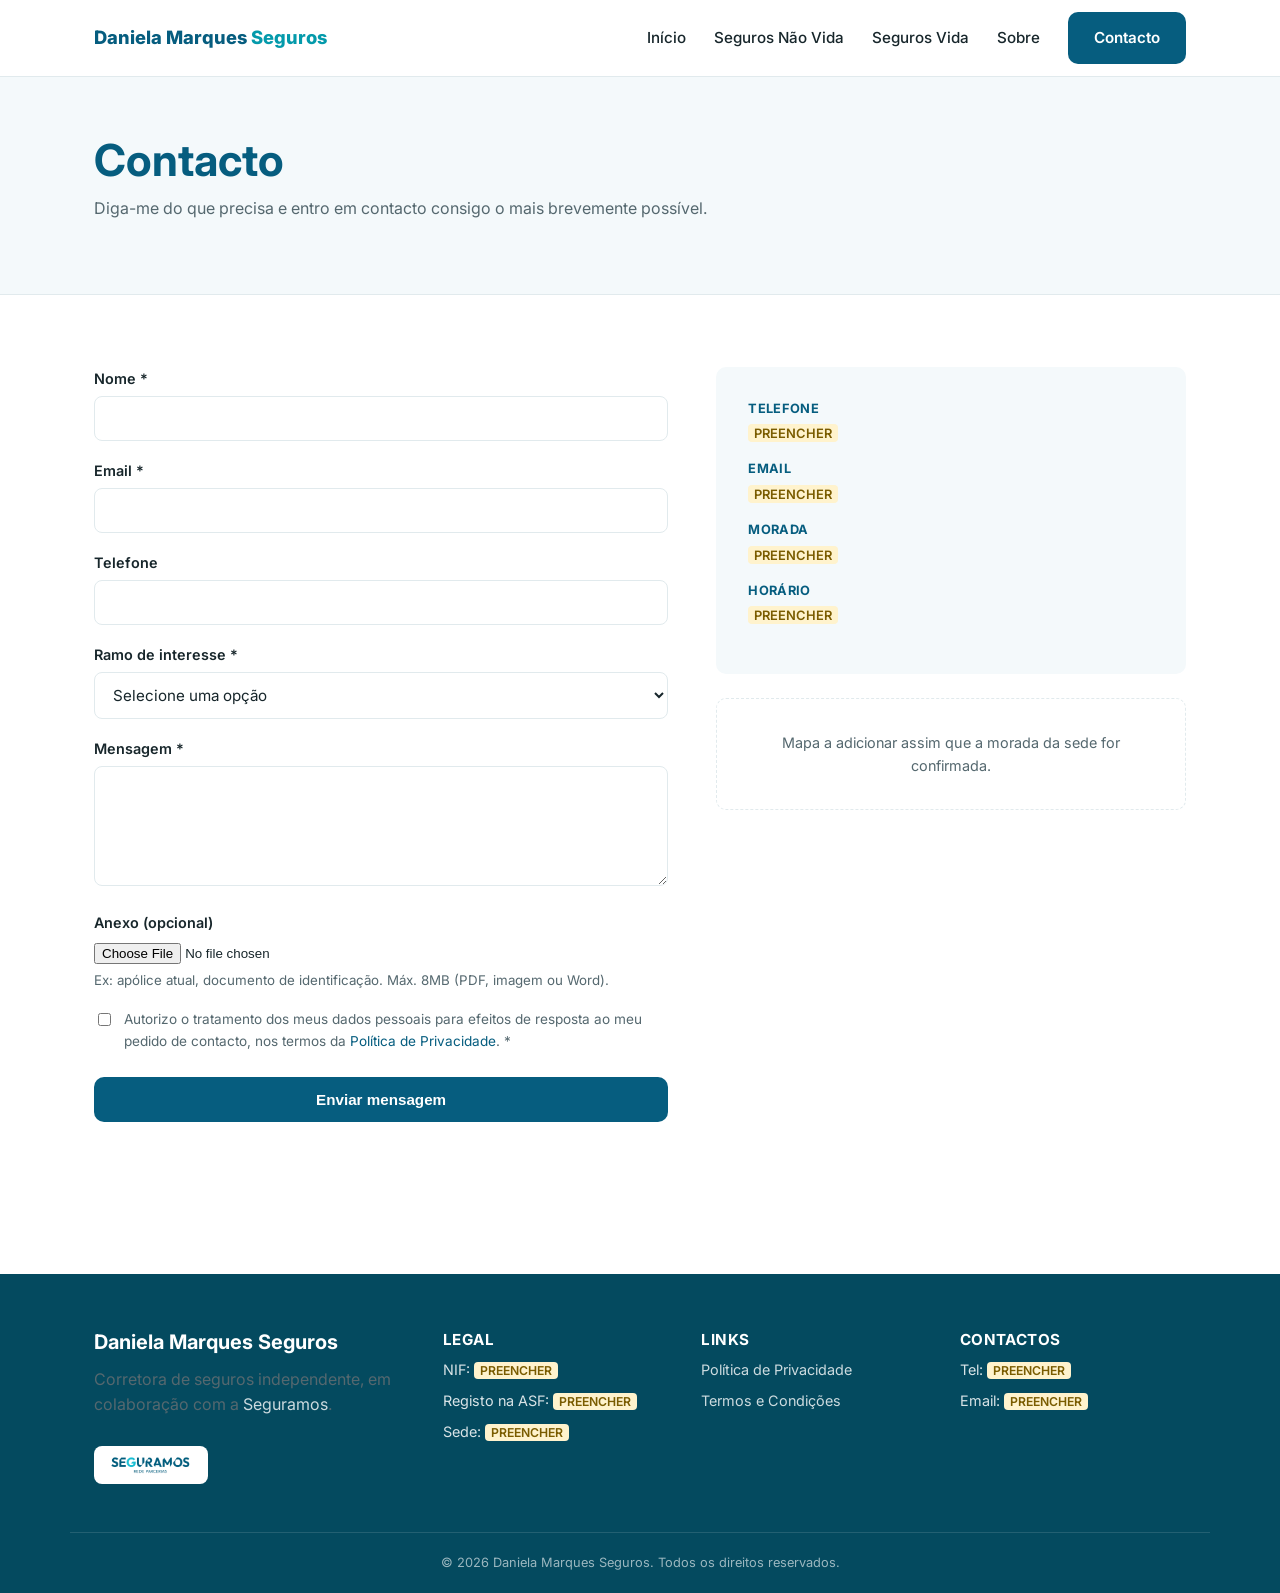
==== contacto.html @ 54163383 "Adicionar upload de anexo ao formulário de contacto Permite anexar um ficheiro (até 8MB) ao pedido d" ====
<!DOCTYPE html>
<html lang="pt-PT">
<head>
  <meta charset="UTF-8">
  <meta name="viewport" content="width=device-width, initial-scale=1.0">
  <title>Contacto — Daniela Marques Seguros</title>
  <meta name="description" content="Contacte a Daniela Marques Seguros para uma análise gratuita aos seus seguros de Vida ou Não Vida.">
  <link rel="icon" href="assets/img/logo-placeholder.svg" type="image/svg+xml">
  <link rel="preconnect" href="https://fonts.googleapis.com">
  <link href="https://fonts.googleapis.com/css2?family=Inter:wght@400;500;600;700;800&display=swap" rel="stylesheet">
  <link rel="stylesheet" href="assets/css/style.css">
</head>
<body>

  <header class="site-header">
    <div class="container header-inner">
      <a href="index.html" class="logo">Daniela Marques <span>Seguros</span></a>
      <nav class="main-nav" id="main-nav">
        <ul>
          <li><a href="index.html">Início</a></li>
          <li><a href="seguros-nao-vida.html">Seguros Não Vida</a></li>
          <li><a href="seguros-vida.html">Seguros Vida</a></li>
          <li><a href="sobre.html">Sobre</a></li>
          <li><a href="contacto.html" class="btn btn-primary">Contacto</a></li>
        </ul>
      </nav>
      <button class="nav-toggle" id="nav-toggle" aria-label="Abrir menu" aria-expanded="false">
        <span></span><span></span><span></span>
      </button>
    </div>
  </header>

  <section class="page-hero">
    <div class="container">
      <h1>Contacto</h1>
      <p>Diga-me do que precisa e entro em contacto consigo o mais brevemente possível.</p>
    </div>
  </section>

  <section class="section">
    <div class="container contact-grid">

      <div>
        <form id="contact-form" novalidate>
          <div class="form-group">
            <label for="nome">Nome *</label>
            <input type="text" id="nome" name="nome" required>
          </div>
          <div class="form-group">
            <label for="email">Email *</label>
            <input type="email" id="email" name="email" required>
          </div>
          <div class="form-group">
            <label for="telefone">Telefone</label>
            <input type="tel" id="telefone" name="telefone">
          </div>
          <div class="form-group">
            <label for="ramo">Ramo de interesse *</label>
            <select id="ramo" name="ramo" required>
              <option value="">Selecione uma opção</option>
              <option value="vida">Vida</option>
              <option value="nao-vida">Não Vida</option>
              <option value="nao-sei">Não sei</option>
            </select>
          </div>
          <div class="form-group">
            <label for="mensagem">Mensagem *</label>
            <textarea id="mensagem" name="mensagem" required></textarea>
          </div>
          <div class="form-group">
            <label for="anexo">Anexo (opcional)</label>
            <input type="file" id="anexo" name="anexo" accept=".pdf,.jpg,.jpeg,.png,.doc,.docx">
            <small style="display:block; color: var(--color-text-muted); margin-top: 4px;">
              Ex: apólice atual, documento de identificação. Máx. 8MB (PDF, imagem ou Word).
            </small>
          </div>
          <div class="form-group checkbox-row">
            <input type="checkbox" id="rgpd" name="rgpd" required>
            <label for="rgpd">
              Autorizo o tratamento dos meus dados pessoais para efeitos de resposta ao meu pedido de contacto,
              nos termos da <a href="privacidade.html" target="_blank">Política de Privacidade</a>. *
            </label>
          </div>
          <button type="submit" class="btn btn-primary btn-block">Enviar mensagem</button>
          <div id="form-status" class="form-status" role="status"></div>
        </form>
      </div>

      <div>
        <div class="info-card">
          <ul>
            <li><strong>Telefone</strong><span class="fill-me">PREENCHER</span></li>
            <li><strong>Email</strong><span class="fill-me">PREENCHER</span></li>
            <li><strong>Morada</strong><span class="fill-me">PREENCHER</span></li>
            <li><strong>Horário</strong><span class="fill-me">PREENCHER</span></li>
          </ul>
        </div>
        <div class="map-placeholder">
          Mapa a adicionar assim que a morada da sede for confirmada.
        </div>
      </div>

    </div>
  </section>

  <footer class="site-footer">
    <div class="container footer-inner">
      <div class="footer-col">
        <h3>Daniela Marques Seguros</h3>
        <p>Corretora de seguros independente, em colaboração com a <a href="https://www.seguramos.pt" target="_blank" rel="noopener">Seguramos</a>.</p>
        <a href="https://www.seguramos.pt" target="_blank" rel="noopener" class="footer-partner-logo-wrap">
          <img src="assets/img/seguramos-logo.png" alt="Seguramos — Rede Parcerias" class="footer-partner-logo">
        </a>
      </div>
      <div class="footer-col">
        <h4>Legal</h4>
        <ul>
          <li>NIF: <span class="fill-me">PREENCHER</span></li>
          <li>Registo na ASF: <span class="fill-me">PREENCHER</span></li>
          <li>Sede: <span class="fill-me">PREENCHER</span></li>
        </ul>
      </div>
      <div class="footer-col">
        <h4>Links</h4>
        <ul>
          <li><a href="privacidade.html">Política de Privacidade</a></li>
          <li><a href="termos.html">Termos e Condições</a></li>
        </ul>
      </div>
      <div class="footer-col">
        <h4>Contactos</h4>
        <ul>
          <li>Tel: <span class="fill-me">PREENCHER</span></li>
          <li>Email: <span class="fill-me">PREENCHER</span></li>
        </ul>
      </div>
    </div>
    <div class="footer-bottom container">
      <p>&copy; <span id="year"></span> Daniela Marques Seguros. Todos os direitos reservados.</p>
    </div>
  </footer>

  <script src="assets/js/main.js"></script>
  <script src="assets/js/form.js"></script>
</body>
</html>
---- assets/css/style.css ----
/* Daniela Marques Seguros — folha de estilos principal */

:root {
  --color-primary: #065d7f;
  --color-primary-dark: #044a5f;
  --color-accent: #06bed3;
  --color-accent-dark: #049aab;
  --color-white: #ffffff;
  --color-bg: #ffffff;
  --color-bg-alt: #f4f9fb;
  --color-text: #17262b;
  --color-text-muted: #55686f;
  --color-border: #e1eaed;
  --font-family: 'Inter', -apple-system, BlinkMacSystemFont, 'Segoe UI', Roboto, Helvetica, Arial, sans-serif;
  --radius: 10px;
  --shadow-sm: 0 1px 3px rgba(6, 40, 55, 0.08);
  --shadow-md: 0 8px 24px rgba(6, 40, 55, 0.10);
  --container-width: 1140px;
}

* { box-sizing: border-box; }

html { scroll-behavior: smooth; }

body {
  margin: 0;
  font-family: var(--font-family);
  color: var(--color-text);
  background: var(--color-bg);
  line-height: 1.6;
  -webkit-font-smoothing: antialiased;
}

img { max-width: 100%; display: block; }

a { color: var(--color-primary); text-decoration: none; }
a:hover { color: var(--color-accent-dark); }

h1, h2, h3, h4 { line-height: 1.25; margin: 0 0 0.6em; font-weight: 700; }
h1 { font-size: clamp(2rem, 4vw, 2.75rem); }
h2 { font-size: clamp(1.5rem, 3vw, 2rem); }
h3 { font-size: 1.25rem; }
p { margin: 0 0 1em; color: var(--color-text-muted); }

.container {
  max-width: var(--container-width);
  margin: 0 auto;
  padding: 0 24px;
}

.section { padding: 72px 0; }
.section-alt { background: var(--color-bg-alt); }
.section-header { max-width: 640px; margin-bottom: 40px; }
.section-header p { margin-bottom: 0; }

/* Header / Nav */
.site-header {
  position: sticky;
  top: 0;
  z-index: 100;
  background: var(--color-white);
  border-bottom: 1px solid var(--color-border);
}

.header-inner {
  display: flex;
  align-items: center;
  justify-content: space-between;
  min-height: 76px;
}

.logo {
  font-weight: 800;
  font-size: 1.15rem;
  color: var(--color-primary);
  white-space: nowrap;
}
.logo span { color: var(--color-accent-dark); }

.main-nav ul {
  list-style: none;
  display: flex;
  align-items: center;
  gap: 28px;
  margin: 0;
  padding: 0;
}

.main-nav a:not(.btn) {
  color: var(--color-text);
  font-weight: 500;
  font-size: 0.95rem;
}
.main-nav a:not(.btn):hover { color: var(--color-primary); }

.nav-toggle {
  display: none;
  flex-direction: column;
  justify-content: center;
  gap: 5px;
  width: 40px;
  height: 40px;
  background: none;
  border: none;
  cursor: pointer;
}
.nav-toggle span {
  display: block;
  height: 2px;
  width: 100%;
  background: var(--color-primary);
  border-radius: 2px;
}

/* Buttons */
.btn {
  display: inline-block;
  padding: 12px 24px;
  border-radius: var(--radius);
  font-weight: 600;
  font-size: 0.95rem;
  border: 2px solid transparent;
  cursor: pointer;
  transition: transform 0.15s ease, box-shadow 0.15s ease, background 0.15s ease;
}
.btn-primary {
  background: var(--color-primary);
  color: var(--color-white);
}
.btn-primary:hover { background: var(--color-primary-dark); color: var(--color-white); }
.btn-accent {
  background: var(--color-accent);
  color: var(--color-primary-dark);
}
.btn-accent:hover { background: var(--color-accent-dark); color: var(--color-white); }
.btn-outline {
  background: transparent;
  border-color: var(--color-white);
  color: var(--color-white);
}
.btn-outline:hover { background: var(--color-white); color: var(--color-primary); }
.btn-block { width: 100%; text-align: center; }
.btn-row { display: flex; flex-wrap: wrap; gap: 16px; margin-top: 28px; }

/* Hero */
.hero {
  background: linear-gradient(135deg, var(--color-primary) 0%, var(--color-primary-dark) 100%);
  color: var(--color-white);
  padding: 96px 0;
}
.hero h1 { color: var(--color-white); }
.hero p.lead {
  color: rgba(255,255,255,0.88);
  font-size: 1.15rem;
  max-width: 620px;
}
.hero-eyebrow {
  display: inline-block;
  background: rgba(255,255,255,0.14);
  color: var(--color-white);
  padding: 6px 14px;
  border-radius: 999px;
  font-size: 0.8rem;
  font-weight: 600;
  letter-spacing: 0.02em;
  margin-bottom: 20px;
}

.page-hero {
  background: var(--color-bg-alt);
  padding: 56px 0;
  border-bottom: 1px solid var(--color-border);
}
.page-hero h1 { color: var(--color-primary); margin-bottom: 8px; }

/* Cards / Grid */
.grid {
  display: grid;
  gap: 24px;
}
.grid-2 { grid-template-columns: repeat(2, 1fr); }
.grid-3 { grid-template-columns: repeat(3, 1fr); }

.card {
  background: var(--color-white);
  border: 1px solid var(--color-border);
  border-radius: var(--radius);
  padding: 32px;
  box-shadow: var(--shadow-sm);
  transition: box-shadow 0.15s ease, transform 0.15s ease;
}
.card:hover { box-shadow: var(--shadow-md); transform: translateY(-2px); }

.card-icon {
  width: 48px;
  height: 48px;
  border-radius: 12px;
  background: var(--color-bg-alt);
  display: flex;
  align-items: center;
  justify-content: center;
  margin-bottom: 16px;
  color: var(--color-primary);
  font-size: 1.4rem;
}

.branch-card {
  border-radius: var(--radius);
  padding: 40px;
  color: var(--color-white);
}
.branch-card.nao-vida { background: var(--color-primary); }
.branch-card.vida { background: var(--color-accent-dark); }
.branch-card h3, .branch-card p { color: var(--color-white); }
.branch-card a.btn { margin-top: 8px; }

/* Sub-secções (ramos) */
.subsection {
  border-top: 1px solid var(--color-border);
  padding: 48px 0;
  scroll-margin-top: 96px;
}
.subsection:first-of-type { border-top: none; }
.subsection-inner {
  display: grid;
  grid-template-columns: 1fr 1fr;
  gap: 40px;
  align-items: start;
}
.subsection h2 { color: var(--color-primary); }
.anchor-nav {
  display: flex;
  flex-wrap: wrap;
  gap: 10px;
  margin: 24px 0 0;
}
.anchor-nav a {
  background: var(--color-bg-alt);
  border: 1px solid var(--color-border);
  padding: 8px 16px;
  border-radius: 999px;
  font-size: 0.9rem;
  font-weight: 500;
  color: var(--color-text);
}
.anchor-nav a:hover { background: var(--color-primary); color: var(--color-white); border-color: var(--color-primary); }

/* Sobre */
.about-grid {
  display: grid;
  grid-template-columns: 280px 1fr;
  gap: 48px;
  align-items: start;
}
.about-photo {
  width: 100%;
  aspect-ratio: 1;
  border-radius: var(--radius);
  background: var(--color-bg-alt);
  display: flex;
  align-items: center;
  justify-content: center;
  color: var(--color-text-muted);
  font-size: 0.9rem;
  text-align: center;
  padding: 16px;
  border: 1px dashed var(--color-border);
}
.stat-row { display: flex; gap: 32px; margin: 24px 0; flex-wrap: wrap; }
.stat-row .stat strong { display: block; font-size: 1.8rem; color: var(--color-primary); }
.stat-row .stat span { font-size: 0.85rem; color: var(--color-text-muted); }

/* Contacto */
.contact-grid {
  display: grid;
  grid-template-columns: 1.1fr 0.9fr;
  gap: 48px;
  align-items: start;
}
.form-group { margin-bottom: 18px; }
label { display: block; font-weight: 600; font-size: 0.9rem; margin-bottom: 6px; }
input[type="text"], input[type="email"], input[type="tel"], select, textarea {
  width: 100%;
  padding: 12px 14px;
  border: 1px solid var(--color-border);
  border-radius: 8px;
  font-family: inherit;
  font-size: 0.95rem;
  color: var(--color-text);
  background: var(--color-white);
}
input:focus, select:focus, textarea:focus {
  outline: none;
  border-color: var(--color-primary);
  box-shadow: 0 0 0 3px rgba(6, 93, 127, 0.15);
}
textarea { resize: vertical; min-height: 120px; }
.checkbox-row {
  display: flex;
  align-items: flex-start;
  gap: 10px;
}
.checkbox-row input { width: auto; margin-top: 4px; }
.checkbox-row label { font-weight: 400; font-size: 0.85rem; color: var(--color-text-muted); }

.form-status {
  margin-top: 16px;
  padding: 12px 16px;
  border-radius: 8px;
  font-size: 0.9rem;
  display: none;
}
.form-status.success { display: block; background: #e5f7ee; color: #1e7a4d; }
.form-status.error { display: block; background: #fdecec; color: #b3261e; }

.info-card { background: var(--color-bg-alt); border-radius: var(--radius); padding: 32px; }
.info-card ul { list-style: none; padding: 0; margin: 0; }
.info-card li { margin-bottom: 14px; font-size: 0.95rem; }
.info-card li strong { display: block; color: var(--color-primary); font-size: 0.8rem; text-transform: uppercase; letter-spacing: 0.03em; margin-bottom: 2px; }
.map-placeholder {
  margin-top: 24px;
  border: 1px dashed var(--color-border);
  border-radius: var(--radius);
  padding: 32px;
  text-align: center;
  color: var(--color-text-muted);
  font-size: 0.9rem;
  background: var(--color-white);
}

/* Placeholder marker */
.fill-me {
  background: #fff3cd;
  color: #7a5c00;
  padding: 1px 6px;
  border-radius: 4px;
  font-size: 0.85em;
  font-weight: 600;
}

/* Footer */
.site-footer {
  background: var(--color-primary-dark);
  color: rgba(255,255,255,0.85);
  padding: 56px 0 0;
  margin-top: 80px;
}
.footer-inner {
  display: grid;
  grid-template-columns: 1.4fr 1fr 1fr 1fr;
  gap: 32px;
  padding-bottom: 40px;
}
.footer-inner h3, .footer-inner h4 { color: var(--color-white); }
.footer-inner h4 { font-size: 0.95rem; text-transform: uppercase; letter-spacing: 0.03em; }
.footer-inner a { color: rgba(255,255,255,0.8); }
.footer-inner a:hover { color: var(--color-white); }
.footer-inner ul { list-style: none; padding: 0; margin: 0; font-size: 0.9rem; }
.footer-inner li { margin-bottom: 8px; }
.footer-bottom {
  border-top: 1px solid rgba(255,255,255,0.12);
  padding: 20px 24px;
  font-size: 0.8rem;
  text-align: center;
}
.footer-bottom p { color: rgba(255,255,255,0.6); margin: 0; }

.footer-partner-logo-wrap {
  display: inline-block;
  background: var(--color-white);
  padding: 8px 14px;
  border-radius: 8px;
  margin-top: 12px;
}
.footer-partner-logo { height: 22px; width: auto; display: block; }

.partner-logo {
  height: 56px;
  width: auto;
  margin: 12px 0 20px;
}

/* Fixed call button */
.fixed-cta {
  position: fixed;
  bottom: 24px;
  right: 24px;
  z-index: 200;
  box-shadow: var(--shadow-md);
}

/* Responsive */
@media (max-width: 900px) {
  .grid-2, .grid-3 { grid-template-columns: 1fr; }
  .subsection-inner { grid-template-columns: 1fr; }
  .about-grid { grid-template-columns: 1fr; }
  .contact-grid { grid-template-columns: 1fr; }
  .footer-inner { grid-template-columns: 1fr 1fr; }
}

@media (max-width: 720px) {
  .main-nav {
    position: absolute;
    top: 76px;
    left: 0;
    right: 0;
    background: var(--color-white);
    border-bottom: 1px solid var(--color-border);
    display: none;
  }
  .main-nav.open { display: block; }
  .main-nav ul {
    flex-direction: column;
    align-items: stretch;
    padding: 16px 24px 24px;
    gap: 14px;
  }
  .nav-toggle { display: flex; }
  .footer-inner { grid-template-columns: 1fr; }
}
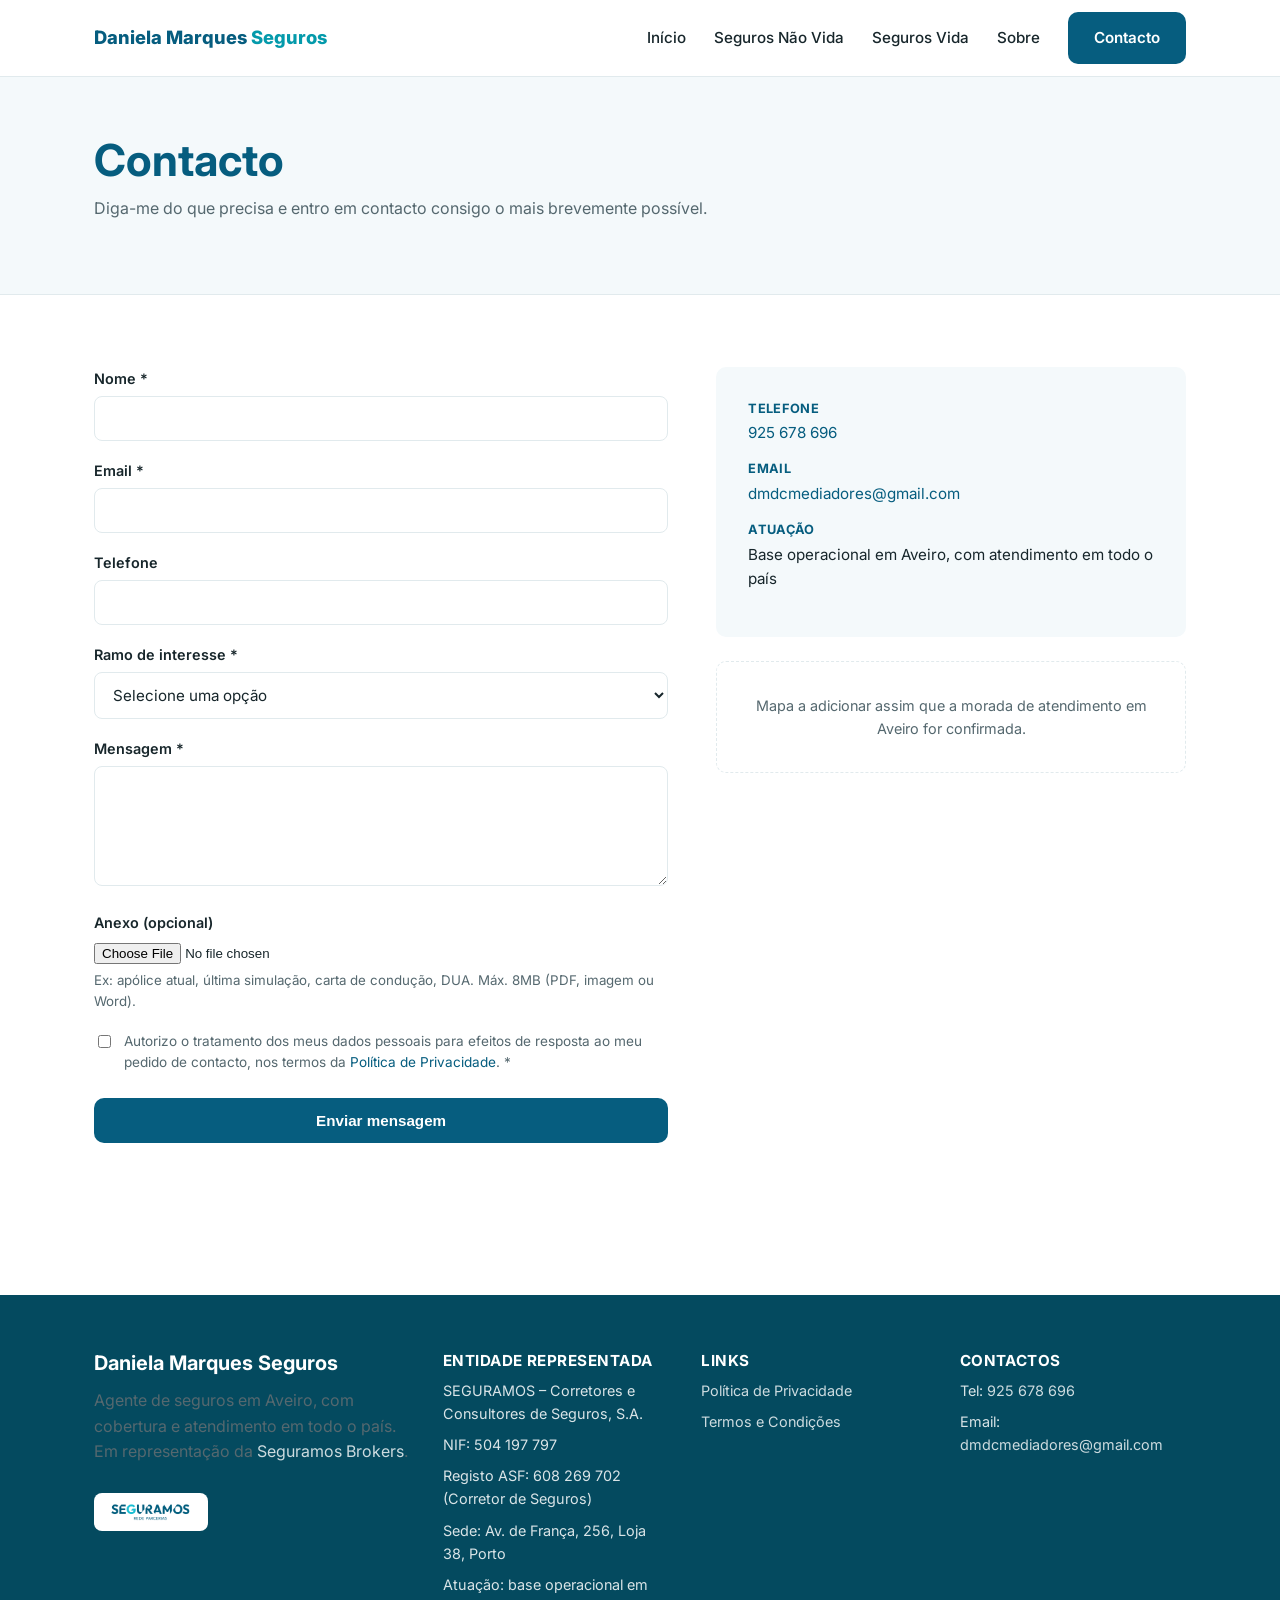
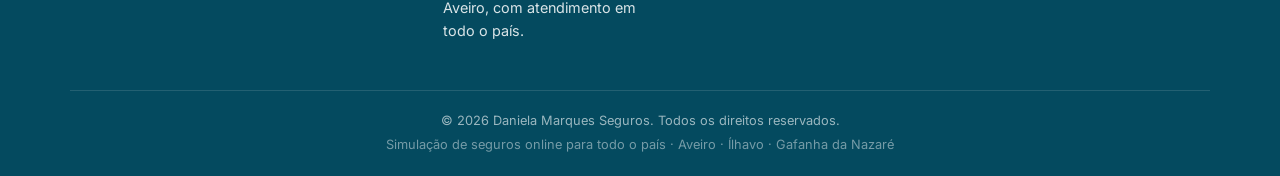
==== commit 6851375e: "Atualizar textos, dados da Seguramos, contactos e SEO - Posicionamento como agente de seguros vincul" ====
--- a/contacto.html
+++ b/contacto.html
@@ -3,8 +3,15 @@
 <head>
   <meta charset="UTF-8">
   <meta name="viewport" content="width=device-width, initial-scale=1.0">
-  <title>Contacto — Daniela Marques Seguros</title>
-  <meta name="description" content="Contacte a Daniela Marques Seguros para uma análise gratuita aos seus seguros de Vida ou Não Vida.">
+  <title>Pedir Simulação — Daniela Marques Seguros</title>
+  <meta name="description" content="Peça uma simulação gratuita e sem compromisso de seguros Vida ou Não Vida. Resposta rápida, com atendimento em todo o país.">
+  <link rel="canonical" href="https://dmdcmediadores.pt/contacto.html">
+  <meta property="og:type" content="website">
+  <meta property="og:locale" content="pt_PT">
+  <meta property="og:site_name" content="Daniela Marques Seguros">
+  <meta property="og:title" content="Pedir Simulação — Daniela Marques Seguros">
+  <meta property="og:description" content="Peça uma simulação gratuita e sem compromisso de seguros Vida ou Não Vida. Resposta rápida, com atendimento em todo o país.">
+  <meta property="og:url" content="https://dmdcmediadores.pt/contacto.html">
   <link rel="icon" href="assets/img/logo-placeholder.svg" type="image/svg+xml">
   <link rel="preconnect" href="https://fonts.googleapis.com">
   <link href="https://fonts.googleapis.com/css2?family=Inter:wght@400;500;600;700;800&display=swap" rel="stylesheet">
@@ -71,7 +78,7 @@
             <label for="anexo">Anexo (opcional)</label>
             <input type="file" id="anexo" name="anexo" accept=".pdf,.jpg,.jpeg,.png,.doc,.docx">
             <small style="display:block; color: var(--color-text-muted); margin-top: 4px;">
-              Ex: apólice atual, documento de identificação. Máx. 8MB (PDF, imagem ou Word).
+              Ex: apólice atual, última simulação, carta de condução, DUA. Máx. 8MB (PDF, imagem ou Word).
             </small>
           </div>
           <div class="form-group checkbox-row">
@@ -89,14 +96,13 @@
       <div>
         <div class="info-card">
           <ul>
-            <li><strong>Telefone</strong><span class="fill-me">PREENCHER</span></li>
-            <li><strong>Email</strong><span class="fill-me">PREENCHER</span></li>
-            <li><strong>Morada</strong><span class="fill-me">PREENCHER</span></li>
-            <li><strong>Horário</strong><span class="fill-me">PREENCHER</span></li>
+            <li><strong>Telefone</strong><a href="tel:+351925678696">925 678 696</a></li>
+            <li><strong>Email</strong><a href="mailto:dmdcmediadores@gmail.com">dmdcmediadores@gmail.com</a></li>
+            <li><strong>Atuação</strong>Base operacional em Aveiro, com atendimento em todo o país</li>
           </ul>
         </div>
         <div class="map-placeholder">
-          Mapa a adicionar assim que a morada da sede for confirmada.
+          Mapa a adicionar assim que a morada de atendimento em Aveiro for confirmada.
         </div>
       </div>
 
@@ -107,17 +113,19 @@
     <div class="container footer-inner">
       <div class="footer-col">
         <h3>Daniela Marques Seguros</h3>
-        <p>Corretora de seguros independente, em colaboração com a <a href="https://www.seguramos.pt" target="_blank" rel="noopener">Seguramos</a>.</p>
+        <p>Agente de seguros em Aveiro, com cobertura e atendimento em todo o país. Em representação da <a href="https://www.seguramos.pt" target="_blank" rel="noopener">Seguramos Brokers</a>.</p>
         <a href="https://www.seguramos.pt" target="_blank" rel="noopener" class="footer-partner-logo-wrap">
           <img src="assets/img/seguramos-logo.png" alt="Seguramos — Rede Parcerias" class="footer-partner-logo">
         </a>
       </div>
       <div class="footer-col">
-        <h4>Legal</h4>
+        <h4>Entidade Representada</h4>
         <ul>
-          <li>NIF: <span class="fill-me">PREENCHER</span></li>
-          <li>Registo na ASF: <span class="fill-me">PREENCHER</span></li>
-          <li>Sede: <span class="fill-me">PREENCHER</span></li>
+          <li>SEGURAMOS – Corretores e Consultores de Seguros, S.A.</li>
+          <li>NIF: 504 197 797</li>
+          <li>Registo ASF: 608 269 702 (Corretor de Seguros)</li>
+          <li>Sede: Av. de França, 256, Loja 38, Porto</li>
+          <li>Atuação: base operacional em Aveiro, com atendimento em todo o país.</li>
         </ul>
       </div>
       <div class="footer-col">
@@ -130,13 +138,14 @@
       <div class="footer-col">
         <h4>Contactos</h4>
         <ul>
-          <li>Tel: <span class="fill-me">PREENCHER</span></li>
-          <li>Email: <span class="fill-me">PREENCHER</span></li>
+          <li>Tel: <a href="tel:+351925678696">925 678 696</a></li>
+          <li>Email: <a href="mailto:dmdcmediadores@gmail.com">dmdcmediadores@gmail.com</a></li>
         </ul>
       </div>
     </div>
     <div class="footer-bottom container">
       <p>&copy; <span id="year"></span> Daniela Marques Seguros. Todos os direitos reservados.</p>
+      <p class="footer-areas">Simulação de seguros online para todo o país · Aveiro · Ílhavo · Gafanha da Nazaré</p>
     </div>
   </footer>
 
--- a/assets/css/style.css
+++ b/assets/css/style.css
@@ -364,6 +364,7 @@
   text-align: center;
 }
 .footer-bottom p { color: rgba(255,255,255,0.6); margin: 0; }
+.footer-bottom .footer-areas { font-size: 0.8rem; color: rgba(255,255,255,0.45); margin-top: 4px; }
 
 .footer-partner-logo-wrap {
   display: inline-block;
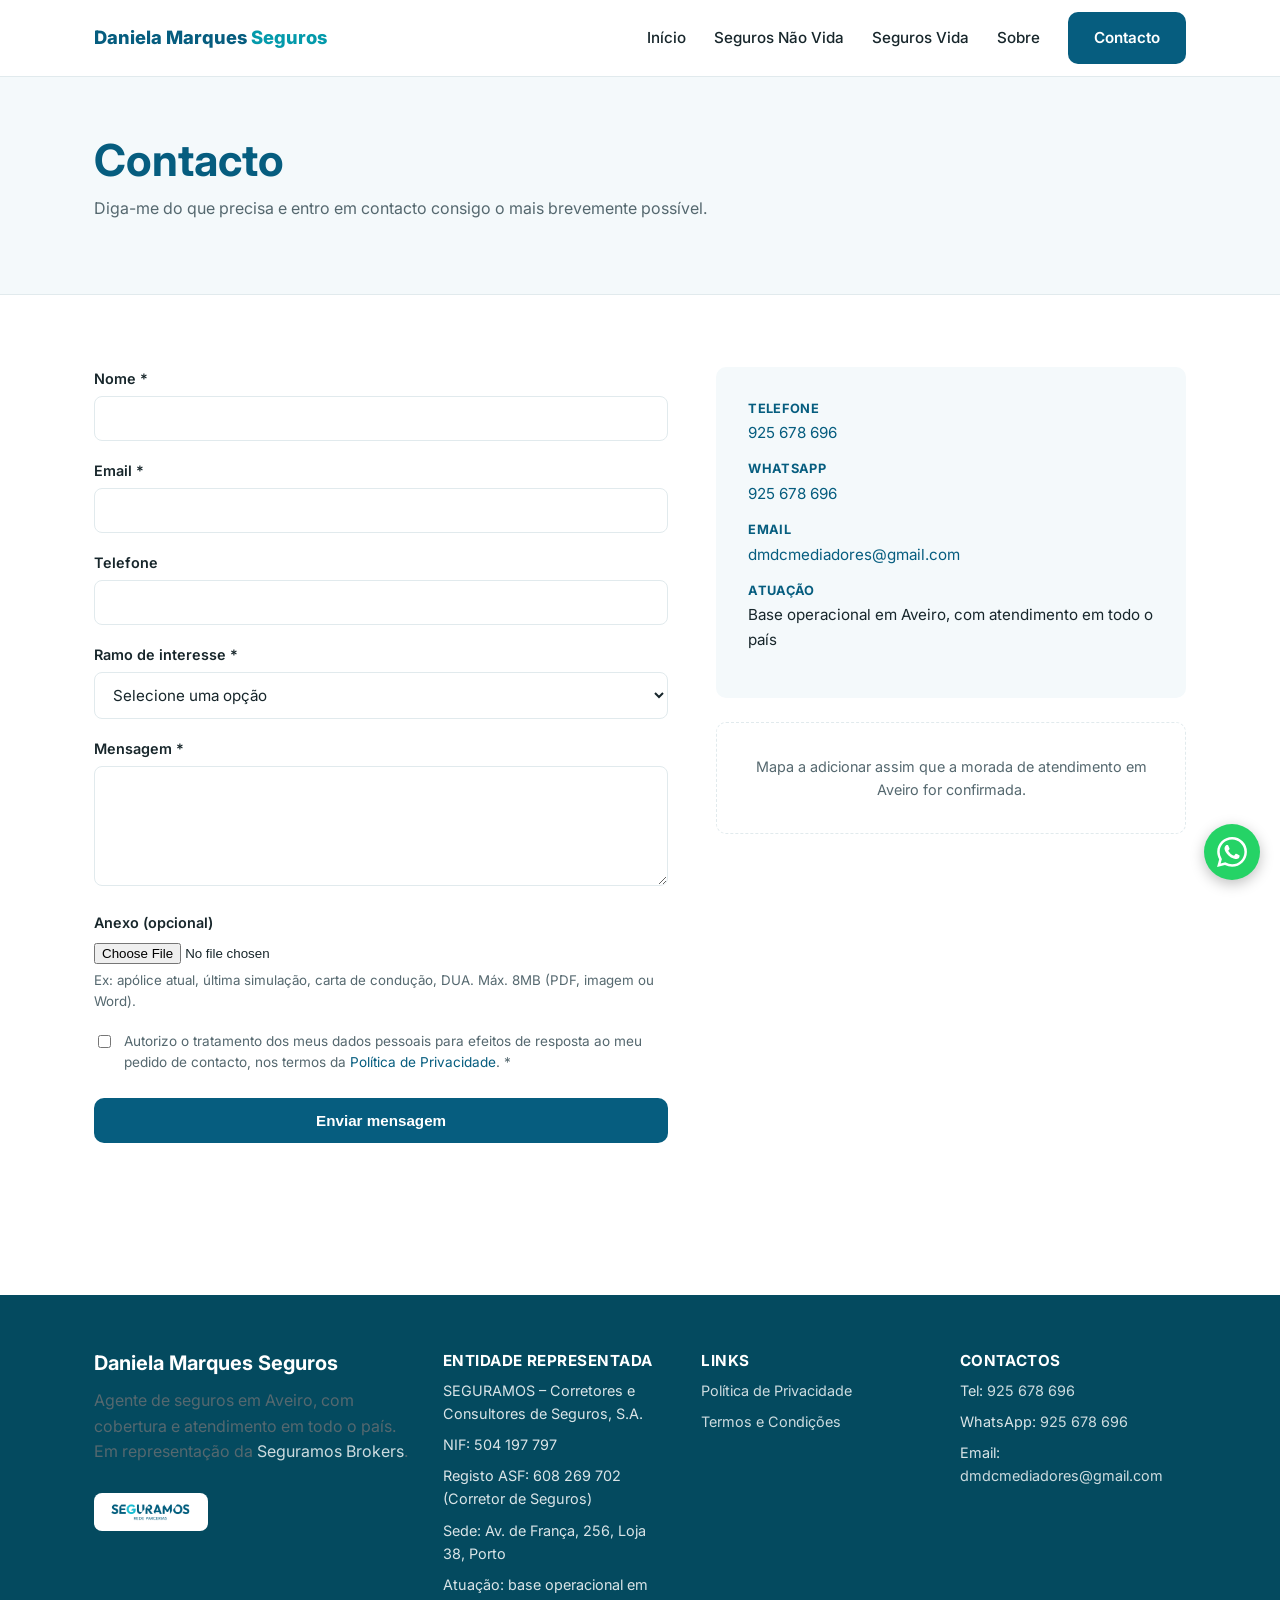
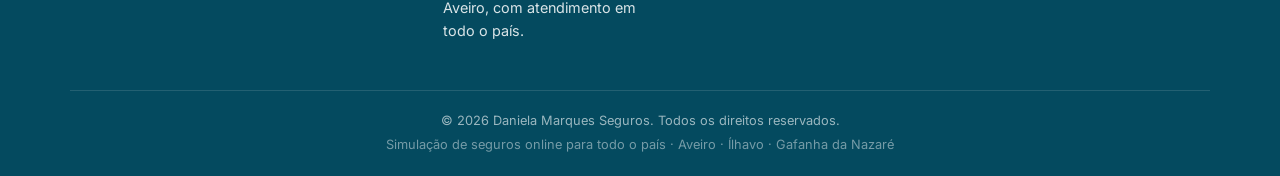
==== commit 559d26ec: "Adicionar botão flutuante e contactos de WhatsApp Co-Authored-By: Claude Opus 5.5 <noreply@anthropic" ====
--- a/contacto.html
+++ b/contacto.html
@@ -97,6 +97,7 @@
         <div class="info-card">
           <ul>
             <li><strong>Telefone</strong><a href="tel:+351925678696">925 678 696</a></li>
+            <li><strong>WhatsApp</strong><a href="https://wa.me/351925678696?text=Ol%C3%A1%20Daniela%2C%20gostaria%20de%20pedir%20uma%20simula%C3%A7%C3%A3o%20de%20seguro." target="_blank" rel="noopener">925 678 696</a></li>
             <li><strong>Email</strong><a href="mailto:dmdcmediadores@gmail.com">dmdcmediadores@gmail.com</a></li>
             <li><strong>Atuação</strong>Base operacional em Aveiro, com atendimento em todo o país</li>
           </ul>
@@ -139,6 +140,7 @@
         <h4>Contactos</h4>
         <ul>
           <li>Tel: <a href="tel:+351925678696">925 678 696</a></li>
+          <li>WhatsApp: <a href="https://wa.me/351925678696" target="_blank" rel="noopener">925 678 696</a></li>
           <li>Email: <a href="mailto:dmdcmediadores@gmail.com">dmdcmediadores@gmail.com</a></li>
         </ul>
       </div>
@@ -149,6 +151,10 @@
     </div>
   </footer>
 
+  <a href="https://wa.me/351925678696?text=Ol%C3%A1%20Daniela%2C%20gostaria%20de%20pedir%20uma%20simula%C3%A7%C3%A3o%20de%20seguro." class="whatsapp-float" target="_blank" rel="noopener" aria-label="Falar no WhatsApp">
+    <svg viewBox="0 0 24 24" aria-hidden="true"><path fill="currentColor" d="M17.472 14.382c-.297-.149-1.758-.867-2.03-.967-.273-.099-.471-.148-.67.15-.197.297-.767.966-.94 1.164-.173.199-.347.223-.644.075-.297-.15-1.255-.463-2.39-1.475-.883-.788-1.48-1.761-1.653-2.059-.173-.297-.018-.458.13-.606.134-.133.298-.347.446-.52.149-.174.198-.298.298-.497.099-.198.05-.371-.025-.52-.075-.149-.669-1.612-.916-2.207-.242-.579-.487-.5-.669-.51-.173-.008-.371-.01-.57-.01-.198 0-.52.074-.792.372-.272.297-1.04 1.016-1.04 2.479 0 1.462 1.065 2.875 1.213 3.074.149.198 2.096 3.2 5.077 4.487.709.306 1.262.489 1.694.625.712.227 1.36.195 1.871.118.571-.085 1.758-.719 2.006-1.413.248-.694.248-1.289.173-1.413-.074-.124-.272-.198-.57-.347m-5.421 7.403h-.004a9.87 9.87 0 01-5.031-1.378l-.361-.214-3.741.982.998-3.648-.235-.374a9.86 9.86 0 01-1.51-5.26c.001-5.45 4.436-9.884 9.888-9.884 2.64 0 5.122 1.03 6.988 2.898a9.825 9.825 0 012.893 6.994c-.003 5.45-4.437 9.884-9.885 9.884m8.413-18.297A11.815 11.815 0 0012.05 0C5.495 0 .16 5.335.157 11.892c0 2.096.547 4.142 1.588 5.945L.057 24l6.305-1.654a11.882 11.882 0 005.683 1.448h.005c6.554 0 11.89-5.335 11.893-11.893a11.821 11.821 0 00-3.48-8.413Z"/></svg>
+  </a>
+
   <script src="assets/js/main.js"></script>
   <script src="assets/js/form.js"></script>
 </body>
--- a/assets/css/style.css
+++ b/assets/css/style.css
@@ -419,3 +419,26 @@
   .nav-toggle { display: flex; }
   .footer-inner { grid-template-columns: 1fr; }
 }
+
+/* Botão flutuante WhatsApp */
+.whatsapp-float {
+  position: fixed;
+  right: 20px;
+  bottom: 20px;
+  z-index: 1000;
+  width: 56px;
+  height: 56px;
+  border-radius: 50%;
+  background: #25d366;
+  color: #fff;
+  display: flex;
+  align-items: center;
+  justify-content: center;
+  box-shadow: 0 4px 14px rgba(0, 0, 0, 0.25);
+  transition: transform 0.15s ease, box-shadow 0.15s ease;
+}
+.whatsapp-float:hover { transform: scale(1.08); box-shadow: 0 6px 18px rgba(0, 0, 0, 0.3); color: #fff; }
+.whatsapp-float svg { width: 30px; height: 30px; }
+@media (max-width: 720px) {
+  .whatsapp-float { right: 16px; bottom: 16px; width: 52px; height: 52px; }
+}
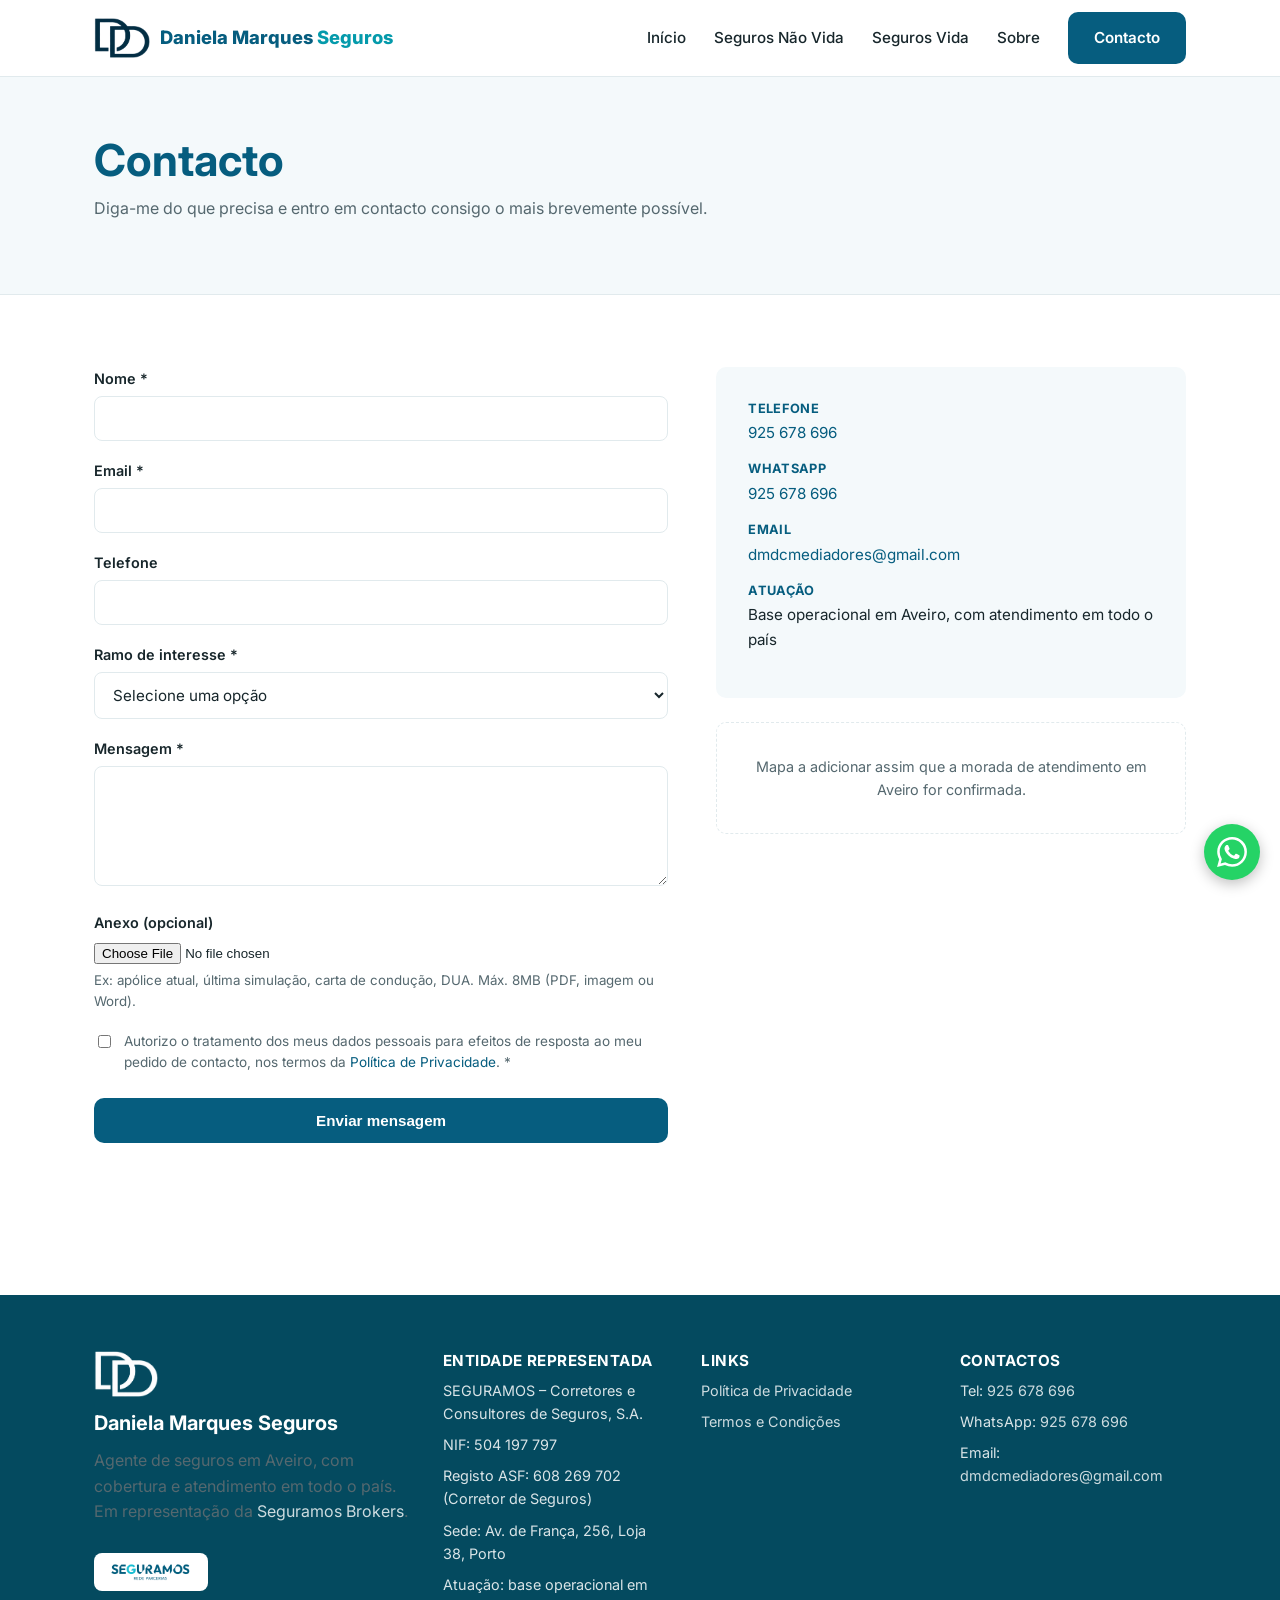
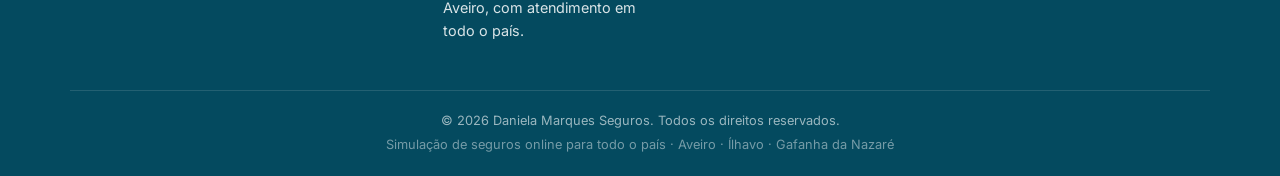
==== commit 2007d987: "Adicionar logótipos DMDC Mediadores, favicon e imagem de partilha - Símbolo DD no cabeçalho e no rod" ====
--- a/contacto.html
+++ b/contacto.html
@@ -11,8 +11,15 @@
   <meta property="og:site_name" content="Daniela Marques Seguros">
   <meta property="og:title" content="Pedir Simulação — Daniela Marques Seguros">
   <meta property="og:description" content="Peça uma simulação gratuita e sem compromisso de seguros Vida ou Não Vida. Resposta rápida, com atendimento em todo o país.">
+  <meta property="og:image" content="https://dmdcmediadores.pt/assets/img/og-image.png">
+  <meta property="og:image:width" content="1200">
+  <meta property="og:image:height" content="630">
   <meta property="og:url" content="https://dmdcmediadores.pt/contacto.html">
-  <link rel="icon" href="assets/img/logo-placeholder.svg" type="image/svg+xml">
+  <link rel="icon" href="favicon.ico" sizes="any">
+  <link rel="icon" href="assets/img/favicon-32.png" type="image/png" sizes="32x32">
+  <link rel="apple-touch-icon" href="assets/img/apple-touch-icon.png">
+  <link rel="manifest" href="site.webmanifest">
+  <meta name="theme-color" content="#083d52">
   <link rel="preconnect" href="https://fonts.googleapis.com">
   <link href="https://fonts.googleapis.com/css2?family=Inter:wght@400;500;600;700;800&display=swap" rel="stylesheet">
   <link rel="stylesheet" href="assets/css/style.css">
@@ -21,7 +28,7 @@
 
   <header class="site-header">
     <div class="container header-inner">
-      <a href="index.html" class="logo">Daniela Marques <span>Seguros</span></a>
+      <a href="index.html" class="logo"><img src="assets/img/logo-dd.png" alt="" class="logo-mark" width="56" height="40"><span class="logo-text">Daniela Marques <span>Seguros</span></span></a>
       <nav class="main-nav" id="main-nav">
         <ul>
           <li><a href="index.html">Início</a></li>
@@ -113,6 +120,7 @@
   <footer class="site-footer">
     <div class="container footer-inner">
       <div class="footer-col">
+        <img src="assets/img/logo-dd-white.png" alt="DMDC Mediadores" class="footer-logo" width="64" height="46">
         <h3>Daniela Marques Seguros</h3>
         <p>Agente de seguros em Aveiro, com cobertura e atendimento em todo o país. Em representação da <a href="https://www.seguramos.pt" target="_blank" rel="noopener">Seguramos Brokers</a>.</p>
         <a href="https://www.seguramos.pt" target="_blank" rel="noopener" class="footer-partner-logo-wrap">
--- a/assets/css/style.css
+++ b/assets/css/style.css
@@ -70,12 +70,16 @@
 }
 
 .logo {
+  display: inline-flex;
+  align-items: center;
+  gap: 10px;
   font-weight: 800;
   font-size: 1.15rem;
   color: var(--color-primary);
   white-space: nowrap;
 }
-.logo span { color: var(--color-accent-dark); }
+.logo-mark { height: 40px; width: auto; display: block; }
+.logo-text span { color: var(--color-accent-dark); }
 
 .main-nav ul {
   list-style: none;
@@ -442,3 +446,10 @@
 @media (max-width: 720px) {
   .whatsapp-float { right: 16px; bottom: 16px; width: 52px; height: 52px; }
 }
+
+/* Logótipos DMDC Mediadores */
+.footer-logo { height: 46px; width: auto; display: block; margin-bottom: 14px; }
+.about-brand { display: block; width: 100%; max-width: 220px; height: auto; margin: 24px auto 0; }
+@media (max-width: 720px) {
+  .logo-mark { height: 32px; }
+}
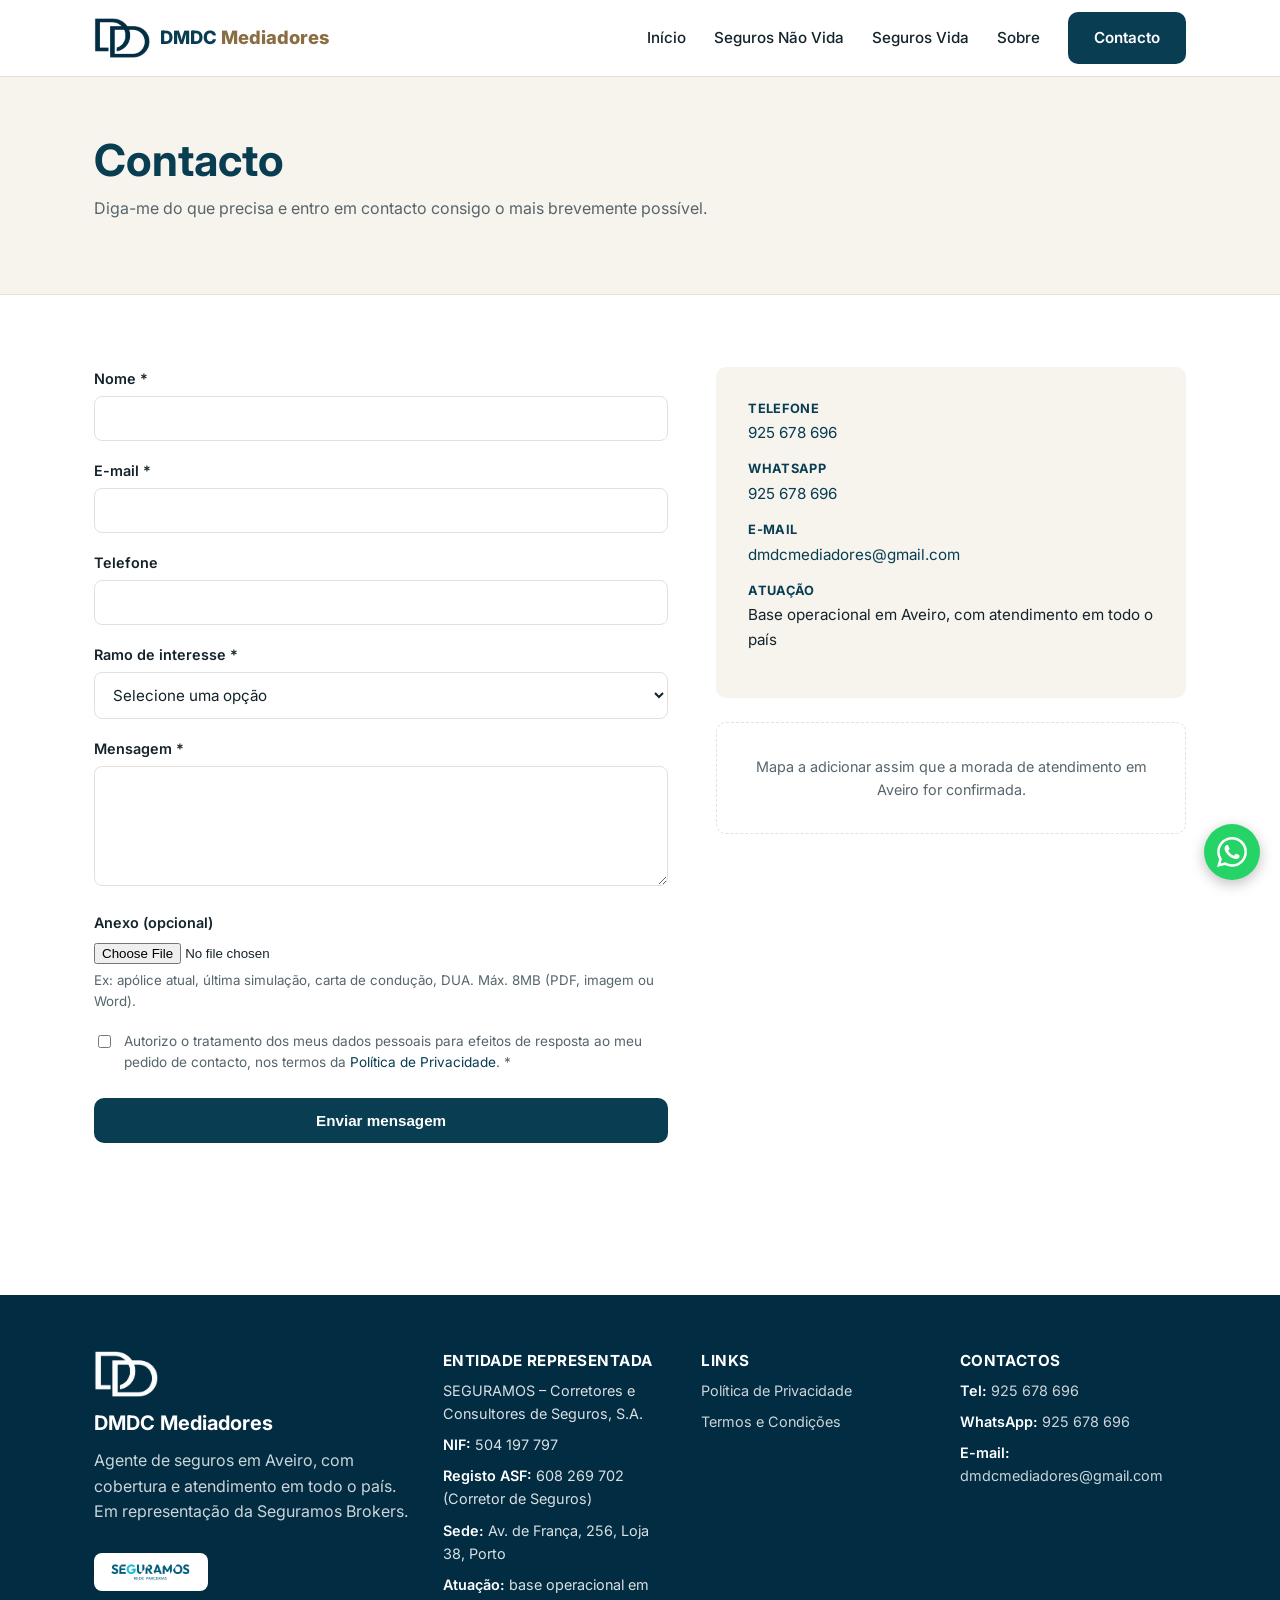
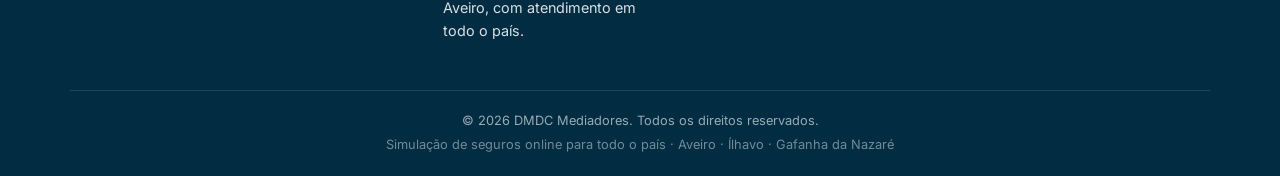
==== commit 0524e856: "Renomear para DMDC Mediadores e aplicar paleta do logótipo - Nome comercial DMDC Mediadores no cabeç" ====
--- a/contacto.html
+++ b/contacto.html
@@ -3,13 +3,13 @@
 <head>
   <meta charset="UTF-8">
   <meta name="viewport" content="width=device-width, initial-scale=1.0">
-  <title>Pedir Simulação — Daniela Marques Seguros</title>
+  <title>Pedir Simulação — DMDC Mediadores</title>
   <meta name="description" content="Peça uma simulação gratuita e sem compromisso de seguros Vida ou Não Vida. Resposta rápida, com atendimento em todo o país.">
   <link rel="canonical" href="https://dmdcmediadores.pt/contacto.html">
   <meta property="og:type" content="website">
   <meta property="og:locale" content="pt_PT">
-  <meta property="og:site_name" content="Daniela Marques Seguros">
-  <meta property="og:title" content="Pedir Simulação — Daniela Marques Seguros">
+  <meta property="og:site_name" content="DMDC Mediadores">
+  <meta property="og:title" content="Pedir Simulação — DMDC Mediadores">
   <meta property="og:description" content="Peça uma simulação gratuita e sem compromisso de seguros Vida ou Não Vida. Resposta rápida, com atendimento em todo o país.">
   <meta property="og:image" content="https://dmdcmediadores.pt/assets/img/og-image.png">
   <meta property="og:image:width" content="1200">
@@ -28,7 +28,7 @@
 
   <header class="site-header">
     <div class="container header-inner">
-      <a href="index.html" class="logo"><img src="assets/img/logo-dd.png" alt="" class="logo-mark" width="56" height="40"><span class="logo-text">Daniela Marques <span>Seguros</span></span></a>
+      <a href="index.html" class="logo"><img src="assets/img/logo-dd.png" alt="" class="logo-mark" width="56" height="40"><span class="logo-text">DMDC <span>Mediadores</span></span></a>
       <nav class="main-nav" id="main-nav">
         <ul>
           <li><a href="index.html">Início</a></li>
@@ -61,7 +61,7 @@
             <input type="text" id="nome" name="nome" required>
           </div>
           <div class="form-group">
-            <label for="email">Email *</label>
+            <label for="email">E-mail *</label>
             <input type="email" id="email" name="email" required>
           </div>
           <div class="form-group">
@@ -105,7 +105,7 @@
           <ul>
             <li><strong>Telefone</strong><a href="tel:+351925678696">925 678 696</a></li>
             <li><strong>WhatsApp</strong><a href="https://wa.me/351925678696?text=Ol%C3%A1%20Daniela%2C%20gostaria%20de%20pedir%20uma%20simula%C3%A7%C3%A3o%20de%20seguro." target="_blank" rel="noopener">925 678 696</a></li>
-            <li><strong>Email</strong><a href="mailto:dmdcmediadores@gmail.com">dmdcmediadores@gmail.com</a></li>
+            <li><strong>E-mail</strong><a href="mailto:dmdcmediadores@gmail.com">dmdcmediadores@gmail.com</a></li>
             <li><strong>Atuação</strong>Base operacional em Aveiro, com atendimento em todo o país</li>
           </ul>
         </div>
@@ -121,7 +121,7 @@
     <div class="container footer-inner">
       <div class="footer-col">
         <img src="assets/img/logo-dd-white.png" alt="DMDC Mediadores" class="footer-logo" width="64" height="46">
-        <h3>Daniela Marques Seguros</h3>
+        <h3>DMDC Mediadores</h3>
         <p>Agente de seguros em Aveiro, com cobertura e atendimento em todo o país. Em representação da <a href="https://www.seguramos.pt" target="_blank" rel="noopener">Seguramos Brokers</a>.</p>
         <a href="https://www.seguramos.pt" target="_blank" rel="noopener" class="footer-partner-logo-wrap">
           <img src="assets/img/seguramos-logo.png" alt="Seguramos — Rede Parcerias" class="footer-partner-logo">
@@ -131,10 +131,10 @@
         <h4>Entidade Representada</h4>
         <ul>
           <li>SEGURAMOS – Corretores e Consultores de Seguros, S.A.</li>
-          <li>NIF: 504 197 797</li>
-          <li>Registo ASF: 608 269 702 (Corretor de Seguros)</li>
-          <li>Sede: Av. de França, 256, Loja 38, Porto</li>
-          <li>Atuação: base operacional em Aveiro, com atendimento em todo o país.</li>
+          <li><strong>NIF:</strong> 504 197 797</li>
+          <li><strong>Registo ASF:</strong> 608 269 702 (Corretor de Seguros)</li>
+          <li><strong>Sede:</strong> Av. de França, 256, Loja 38, Porto</li>
+          <li><strong>Atuação:</strong> base operacional em Aveiro, com atendimento em todo o país.</li>
         </ul>
       </div>
       <div class="footer-col">
@@ -147,14 +147,14 @@
       <div class="footer-col">
         <h4>Contactos</h4>
         <ul>
-          <li>Tel: <a href="tel:+351925678696">925 678 696</a></li>
-          <li>WhatsApp: <a href="https://wa.me/351925678696" target="_blank" rel="noopener">925 678 696</a></li>
-          <li>Email: <a href="mailto:dmdcmediadores@gmail.com">dmdcmediadores@gmail.com</a></li>
+          <li><strong>Tel:</strong> <a href="tel:+351925678696">925 678 696</a></li>
+          <li><strong>WhatsApp:</strong> <a href="https://wa.me/351925678696" target="_blank" rel="noopener">925 678 696</a></li>
+          <li><strong>E-mail:</strong> <a href="mailto:dmdcmediadores@gmail.com">dmdcmediadores@gmail.com</a></li>
         </ul>
       </div>
     </div>
     <div class="footer-bottom container">
-      <p>&copy; <span id="year"></span> Daniela Marques Seguros. Todos os direitos reservados.</p>
+      <p>&copy; <span id="year"></span> DMDC Mediadores. Todos os direitos reservados.</p>
       <p class="footer-areas">Simulação de seguros online para todo o país · Aveiro · Ílhavo · Gafanha da Nazaré</p>
     </div>
   </footer>
--- a/assets/css/style.css
+++ b/assets/css/style.css
@@ -1,16 +1,16 @@
-/* Daniela Marques Seguros — folha de estilos principal */
+/* DMDC Mediadores — folha de estilos principal */
 
 :root {
-  --color-primary: #065d7f;
-  --color-primary-dark: #044a5f;
-  --color-accent: #06bed3;
-  --color-accent-dark: #049aab;
+  --color-primary: #083d52;
+  --color-primary-dark: #012c42;
+  --color-accent: #d5c2a4;
+  --color-accent-dark: #8a6d43;
   --color-white: #ffffff;
   --color-bg: #ffffff;
-  --color-bg-alt: #f4f9fb;
-  --color-text: #17262b;
-  --color-text-muted: #55686f;
-  --color-border: #e1eaed;
+  --color-bg-alt: #f7f4ee;
+  --color-text: #14232b;
+  --color-text-muted: #56656c;
+  --color-border: #e6e0d6;
   --font-family: 'Inter', -apple-system, BlinkMacSystemFont, 'Segoe UI', Roboto, Helvetica, Arial, sans-serif;
   --radius: 10px;
   --shadow-sm: 0 1px 3px rgba(6, 40, 55, 0.08);
@@ -296,7 +296,7 @@
 input:focus, select:focus, textarea:focus {
   outline: none;
   border-color: var(--color-primary);
-  box-shadow: 0 0 0 3px rgba(6, 93, 127, 0.15);
+  box-shadow: 0 0 0 3px rgba(8, 61, 82, 0.15);
 }
 textarea { resize: vertical; min-height: 120px; }
 .checkbox-row {
@@ -361,6 +361,8 @@
 .footer-inner a:hover { color: var(--color-white); }
 .footer-inner ul { list-style: none; padding: 0; margin: 0; font-size: 0.9rem; }
 .footer-inner li { margin-bottom: 8px; }
+.footer-inner li strong { color: var(--color-white); font-weight: 600; }
+.footer-inner p { color: rgba(255,255,255,0.8); }
 .footer-bottom {
   border-top: 1px solid rgba(255,255,255,0.12);
   padding: 20px 24px;
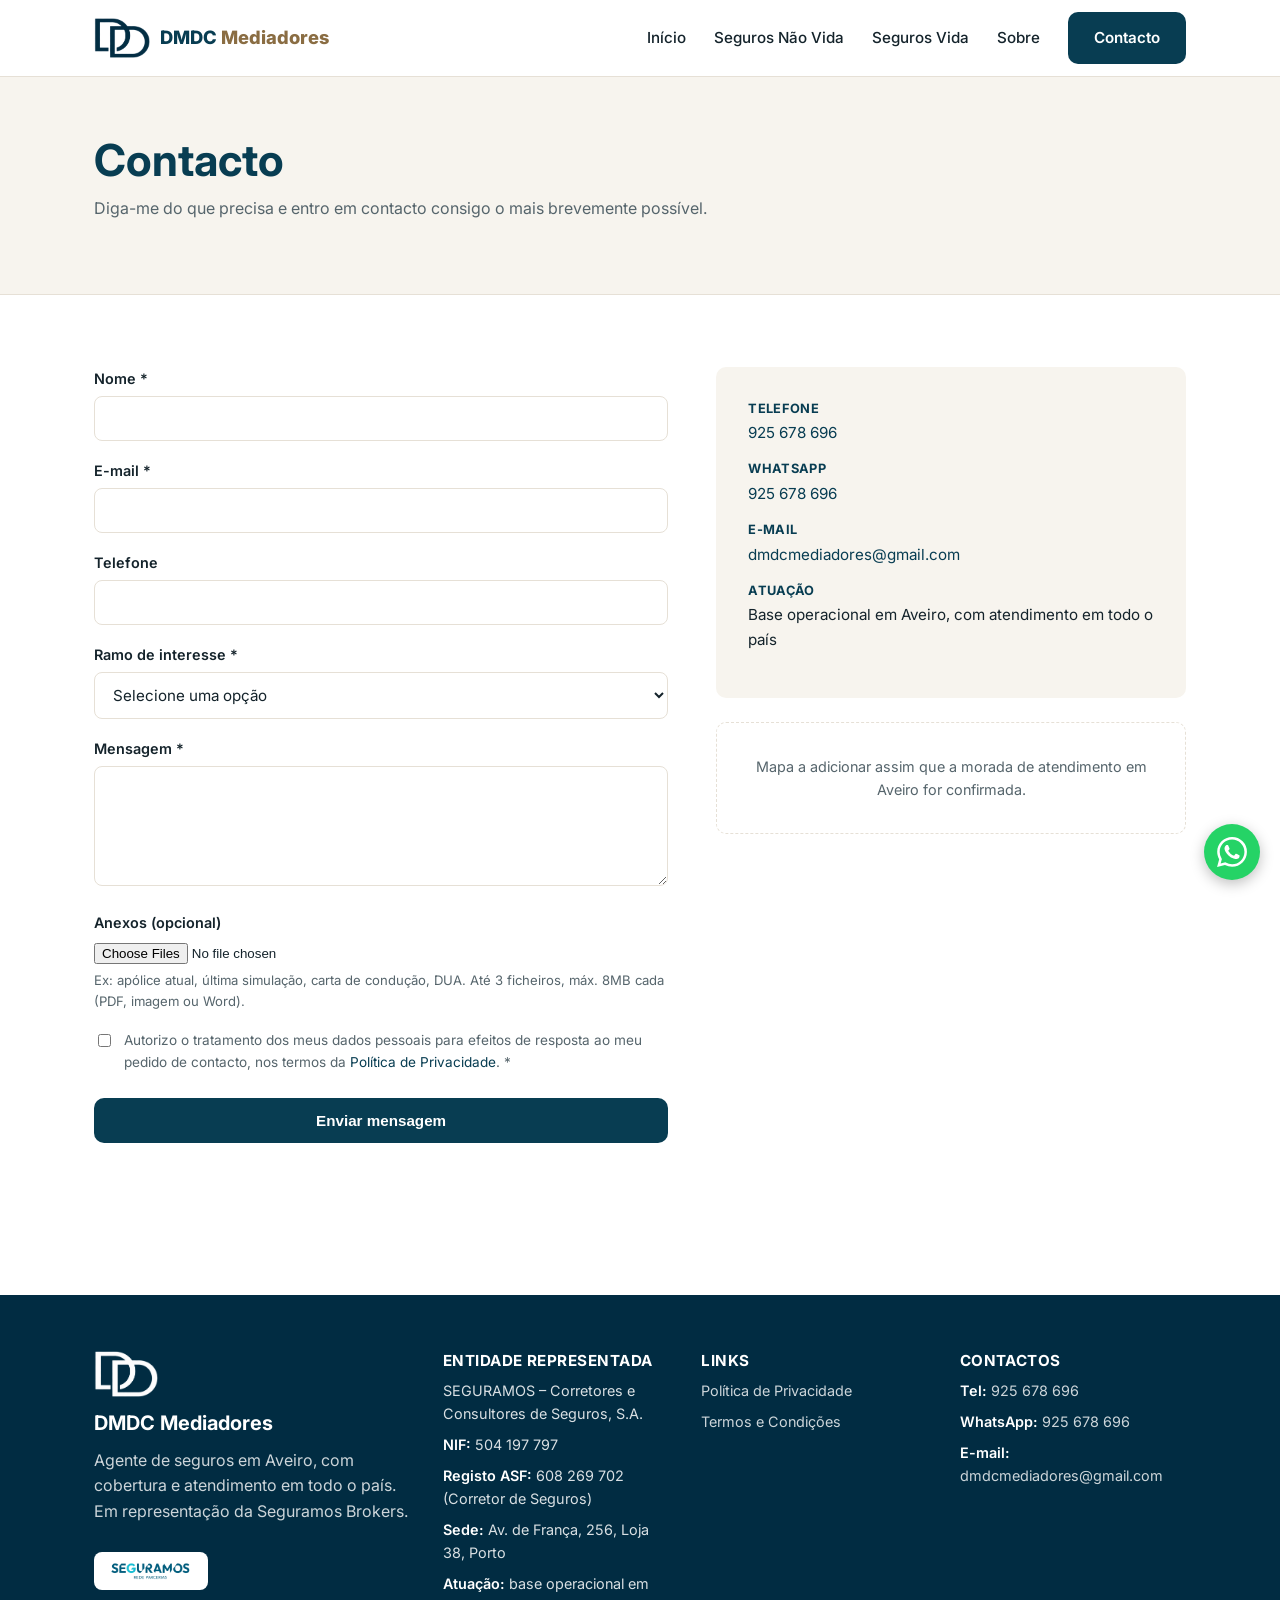
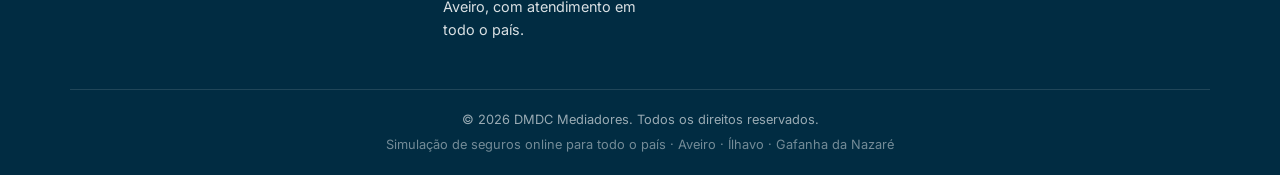
==== commit 6164a2cc: "Rever simulações Auto, Habitação e Saúde e permitir até 3 anexos - Auto: matrícula e NIF obrigatório" ====
--- a/contacto.html
+++ b/contacto.html
@@ -82,10 +82,10 @@
             <textarea id="mensagem" name="mensagem" required></textarea>
           </div>
           <div class="form-group">
-            <label for="anexo">Anexo (opcional)</label>
-            <input type="file" id="anexo" name="anexo" accept=".pdf,.jpg,.jpeg,.png,.doc,.docx">
-            <small style="display:block; color: var(--color-text-muted); margin-top: 4px;">
-              Ex: apólice atual, última simulação, carta de condução, DUA. Máx. 8MB (PDF, imagem ou Word).
+            <label for="anexo">Anexos (opcional)</label>
+            <input type="file" id="anexo" name="anexo" multiple accept=".pdf,.jpg,.jpeg,.png,.doc,.docx">
+            <small class="form-hint">
+              Ex: apólice atual, última simulação, carta de condução, DUA. Até 3 ficheiros, máx. 8MB cada (PDF, imagem ou Word).
             </small>
           </div>
           <div class="form-group checkbox-row">
--- a/assets/css/style.css
+++ b/assets/css/style.css
@@ -283,7 +283,7 @@
 }
 .form-group { margin-bottom: 18px; }
 label { display: block; font-weight: 600; font-size: 0.9rem; margin-bottom: 6px; }
-input[type="text"], input[type="email"], input[type="tel"], select, textarea {
+input[type="text"], input[type="email"], input[type="tel"], input[type="number"], input[type="date"], select, textarea {
   width: 100%;
   padding: 12px 14px;
   border: 1px solid var(--color-border);
@@ -455,3 +455,78 @@
 @media (max-width: 720px) {
   .logo-mark { height: 32px; }
 }
+
+/* Formulários de simulação (por tipo de seguro) */
+.sim-panel {
+  margin-top: 32px;
+  background: var(--color-bg-alt);
+  border: 1px solid var(--color-border);
+  border-radius: var(--radius);
+  padding: 32px;
+  scroll-margin-top: 96px;
+}
+.sim-panel h3 { color: var(--color-primary); margin-bottom: 6px; }
+.sim-intro { font-size: 0.9rem; }
+.sim-nota {
+  font-size: 0.88rem;
+  background: var(--color-white);
+  border-left: 3px solid var(--color-accent-dark);
+  padding: 10px 14px;
+  border-radius: 6px;
+  color: var(--color-text);
+}
+.sim-section-title {
+  font-size: 0.78rem;
+  font-weight: 700;
+  text-transform: uppercase;
+  letter-spacing: 0.05em;
+  color: var(--color-accent-dark);
+  margin: 24px 0 12px;
+}
+.sim-grid { display: grid; grid-template-columns: repeat(2, minmax(0, 1fr)); column-gap: 20px; }
+.sim-grid .full { grid-column: 1 / -1; }
+.form-hint { display: block; color: var(--color-text-muted); margin-top: 4px; font-size: 0.82rem; }
+.choice-group { border: none; padding: 0; margin: 0 0 18px; min-width: 0; }
+.choice-group legend { font-weight: 600; font-size: 0.9rem; margin-bottom: 8px; padding: 0; }
+.choice {
+  display: inline-flex;
+  align-items: center;
+  gap: 8px;
+  font-weight: 400;
+  margin: 0 20px 8px 0;
+  cursor: pointer;
+}
+.choice input { width: auto; margin: 0; accent-color: var(--color-primary); }
+.choice-checkbox .choice { display: flex; margin-right: 0; }
+@media (max-width: 720px) {
+  .sim-panel { padding: 20px; }
+  .sim-grid { grid-template-columns: 1fr; }
+  .choice { display: flex; margin-right: 0; }
+}
+
+/* Lista de anexos */
+.anexo-lista { list-style: none; padding: 0; margin: 8px 0 0; font-size: 0.85rem; }
+.anexo-lista li {
+  display: flex;
+  align-items: center;
+  justify-content: space-between;
+  gap: 8px;
+  background: var(--color-white);
+  border: 1px solid var(--color-border);
+  border-radius: 6px;
+  padding: 6px 10px;
+  margin-bottom: 6px;
+  word-break: break-all;
+}
+.anexo-lista li.anexo-aviso { background: #fff3cd; border-color: #f0dc9a; color: #7a5c00; }
+.anexo-remover {
+  flex: none;
+  border: none;
+  background: none;
+  font-size: 1.2rem;
+  line-height: 1;
+  color: var(--color-text-muted);
+  cursor: pointer;
+  padding: 0 4px;
+}
+.anexo-remover:hover { color: #b3261e; }
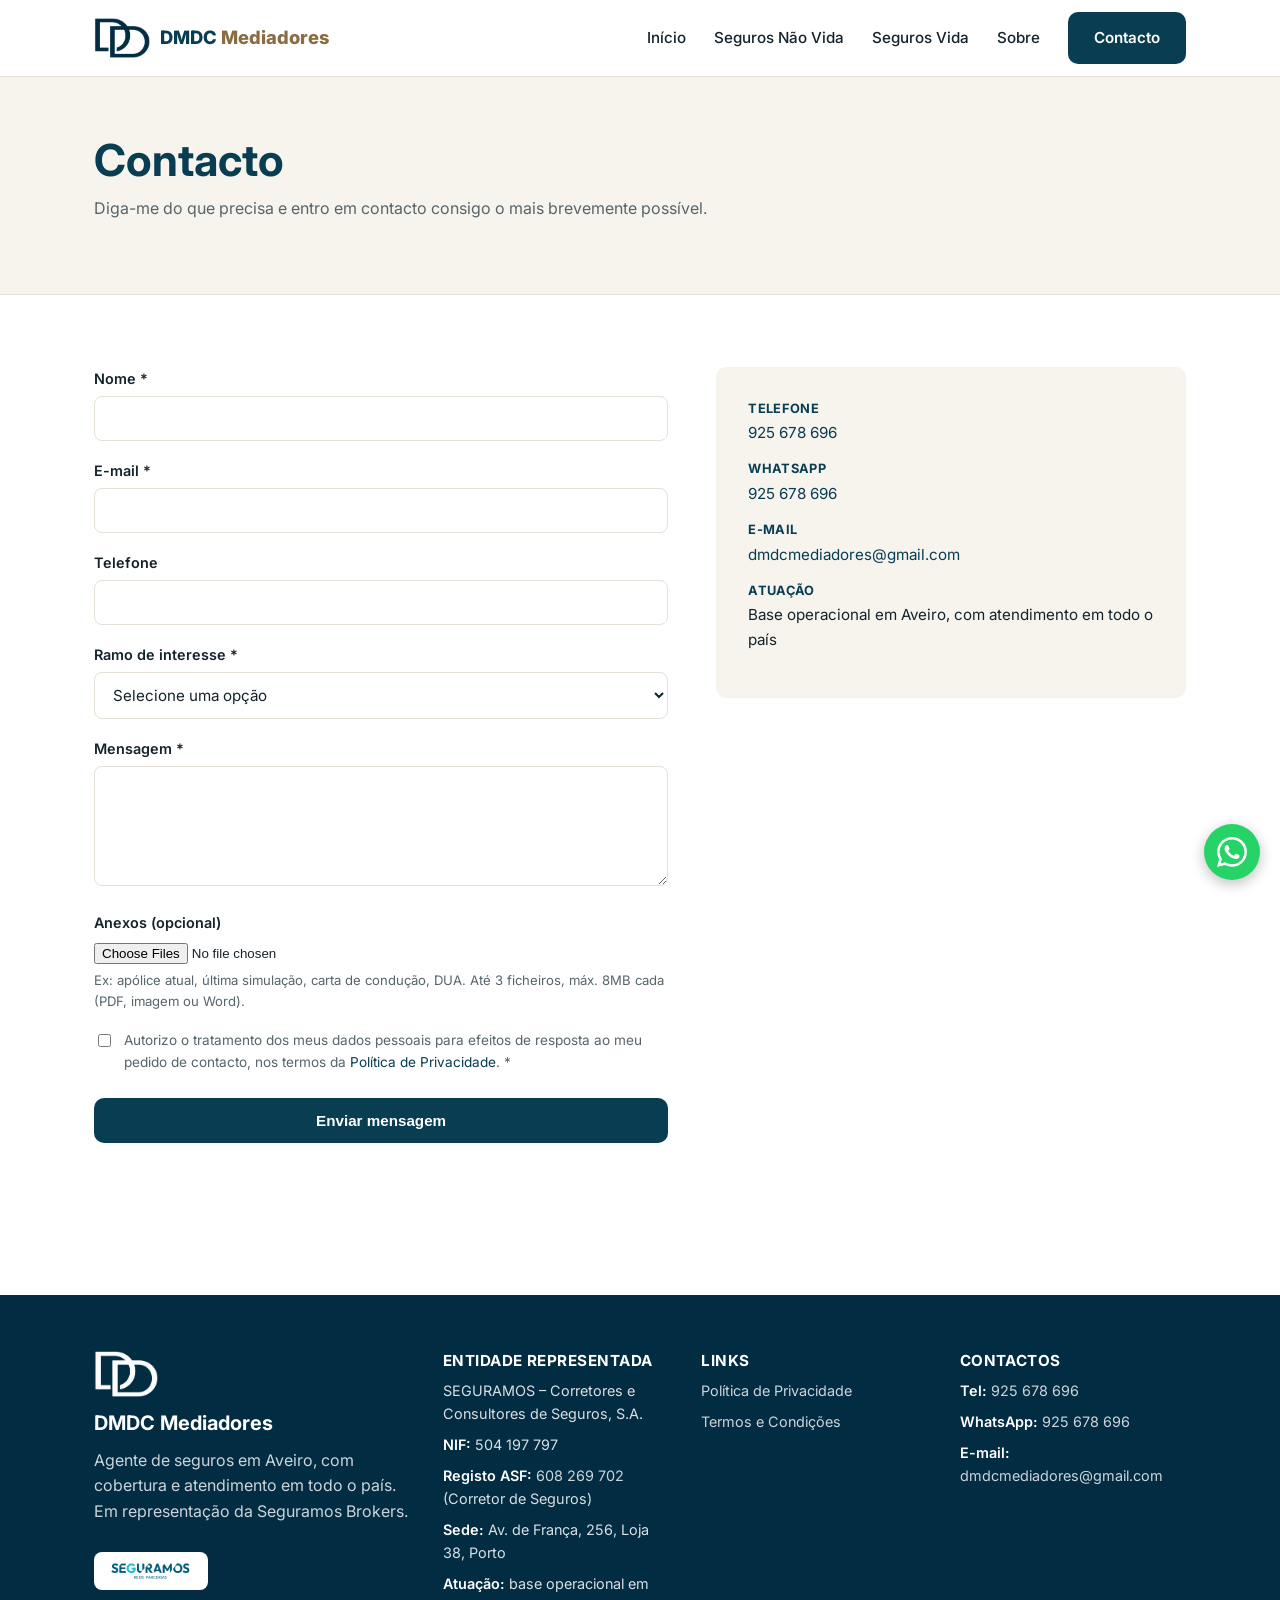
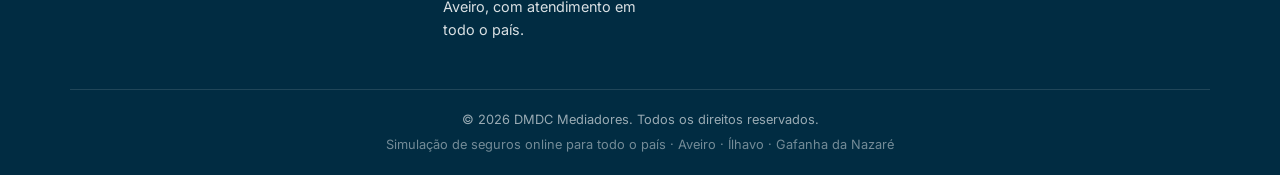
==== commit 1e5d7ad5: "Textos legais, remoção do mapa, notificação por e-mail e sitemap - Privacidade e Termos: identificaç" ====
--- a/contacto.html
+++ b/contacto.html
@@ -109,9 +109,6 @@
             <li><strong>Atuação</strong>Base operacional em Aveiro, com atendimento em todo o país</li>
           </ul>
         </div>
-        <div class="map-placeholder">
-          Mapa a adicionar assim que a morada de atendimento em Aveiro for confirmada.
-        </div>
       </div>
 
     </div>
@@ -132,7 +129,7 @@
         <ul>
           <li>SEGURAMOS – Corretores e Consultores de Seguros, S.A.</li>
           <li><strong>NIF:</strong> 504 197 797</li>
-          <li><strong>Registo ASF:</strong> 608 269 702 (Corretor de Seguros)</li>
+          <li><strong>Registo ASF:</strong> <a href="https://www.asf.com.pt/web/site-asf/mediador?MediadorId=195218" target="_blank" rel="noopener">608 269 702</a> (Corretor de Seguros)</li>
           <li><strong>Sede:</strong> Av. de França, 256, Loja 38, Porto</li>
           <li><strong>Atuação:</strong> base operacional em Aveiro, com atendimento em todo o país.</li>
         </ul>
--- a/assets/css/style.css
+++ b/assets/css/style.css
@@ -184,6 +184,7 @@
 }
 .grid-2 { grid-template-columns: repeat(2, 1fr); }
 .grid-3 { grid-template-columns: repeat(3, 1fr); }
+.grid-4 { grid-template-columns: repeat(4, 1fr); }
 
 .card {
   background: var(--color-white);
@@ -321,16 +322,6 @@
 .info-card ul { list-style: none; padding: 0; margin: 0; }
 .info-card li { margin-bottom: 14px; font-size: 0.95rem; }
 .info-card li strong { display: block; color: var(--color-primary); font-size: 0.8rem; text-transform: uppercase; letter-spacing: 0.03em; margin-bottom: 2px; }
-.map-placeholder {
-  margin-top: 24px;
-  border: 1px dashed var(--color-border);
-  border-radius: var(--radius);
-  padding: 32px;
-  text-align: center;
-  color: var(--color-text-muted);
-  font-size: 0.9rem;
-  background: var(--color-white);
-}
 
 /* Placeholder marker */
 .fill-me {
@@ -399,6 +390,7 @@
 /* Responsive */
 @media (max-width: 900px) {
   .grid-2, .grid-3 { grid-template-columns: 1fr; }
+  .grid-4 { grid-template-columns: repeat(2, 1fr); }
   .subsection-inner { grid-template-columns: 1fr; }
   .about-grid { grid-template-columns: 1fr; }
   .contact-grid { grid-template-columns: 1fr; }
@@ -530,3 +522,47 @@
   padding: 0 4px;
 }
 .anexo-remover:hover { color: #b3261e; }
+
+/* Seguradoras parceiras */
+.insurer-grid {
+  list-style: none;
+  margin: 0;
+  padding: 0;
+  display: grid;
+  grid-template-columns: repeat(6, minmax(0, 1fr));
+  gap: 16px;
+}
+.insurer-grid li {
+  background: var(--color-white);
+  border: 1px solid var(--color-border);
+  border-radius: var(--radius);
+  height: 96px;
+  display: flex;
+  align-items: center;
+  justify-content: center;
+  padding: 14px;
+}
+.insurer-grid img { max-height: 56px; max-width: 100%; width: auto; height: auto; object-fit: contain; }
+.insurer-more { margin: 20px 0 0; font-size: 0.9rem; }
+@media (max-width: 900px) { .insurer-grid { grid-template-columns: repeat(4, minmax(0, 1fr)); } }
+@media (max-width: 720px) { .insurer-grid { grid-template-columns: repeat(3, minmax(0, 1fr)); gap: 10px; } .insurer-grid li { height: 76px; padding: 10px; } }
+
+/* Sobre: foto e função */
+.about-photo-img {
+  width: 100%;
+  height: auto;
+  aspect-ratio: 3 / 4;
+  object-fit: cover;
+  border-radius: var(--radius);
+  box-shadow: var(--shadow-md);
+}
+@media (max-width: 900px) {
+  .about-photo-img { max-width: 360px; margin: 0 auto; }
+}
+@media (max-width: 480px) {
+  .grid-4 { grid-template-columns: 1fr; }
+}
+
+.page-nota { margin: 20px 0 0; max-width: 760px; }
+
+.about-partner-title { margin-top: 48px; }
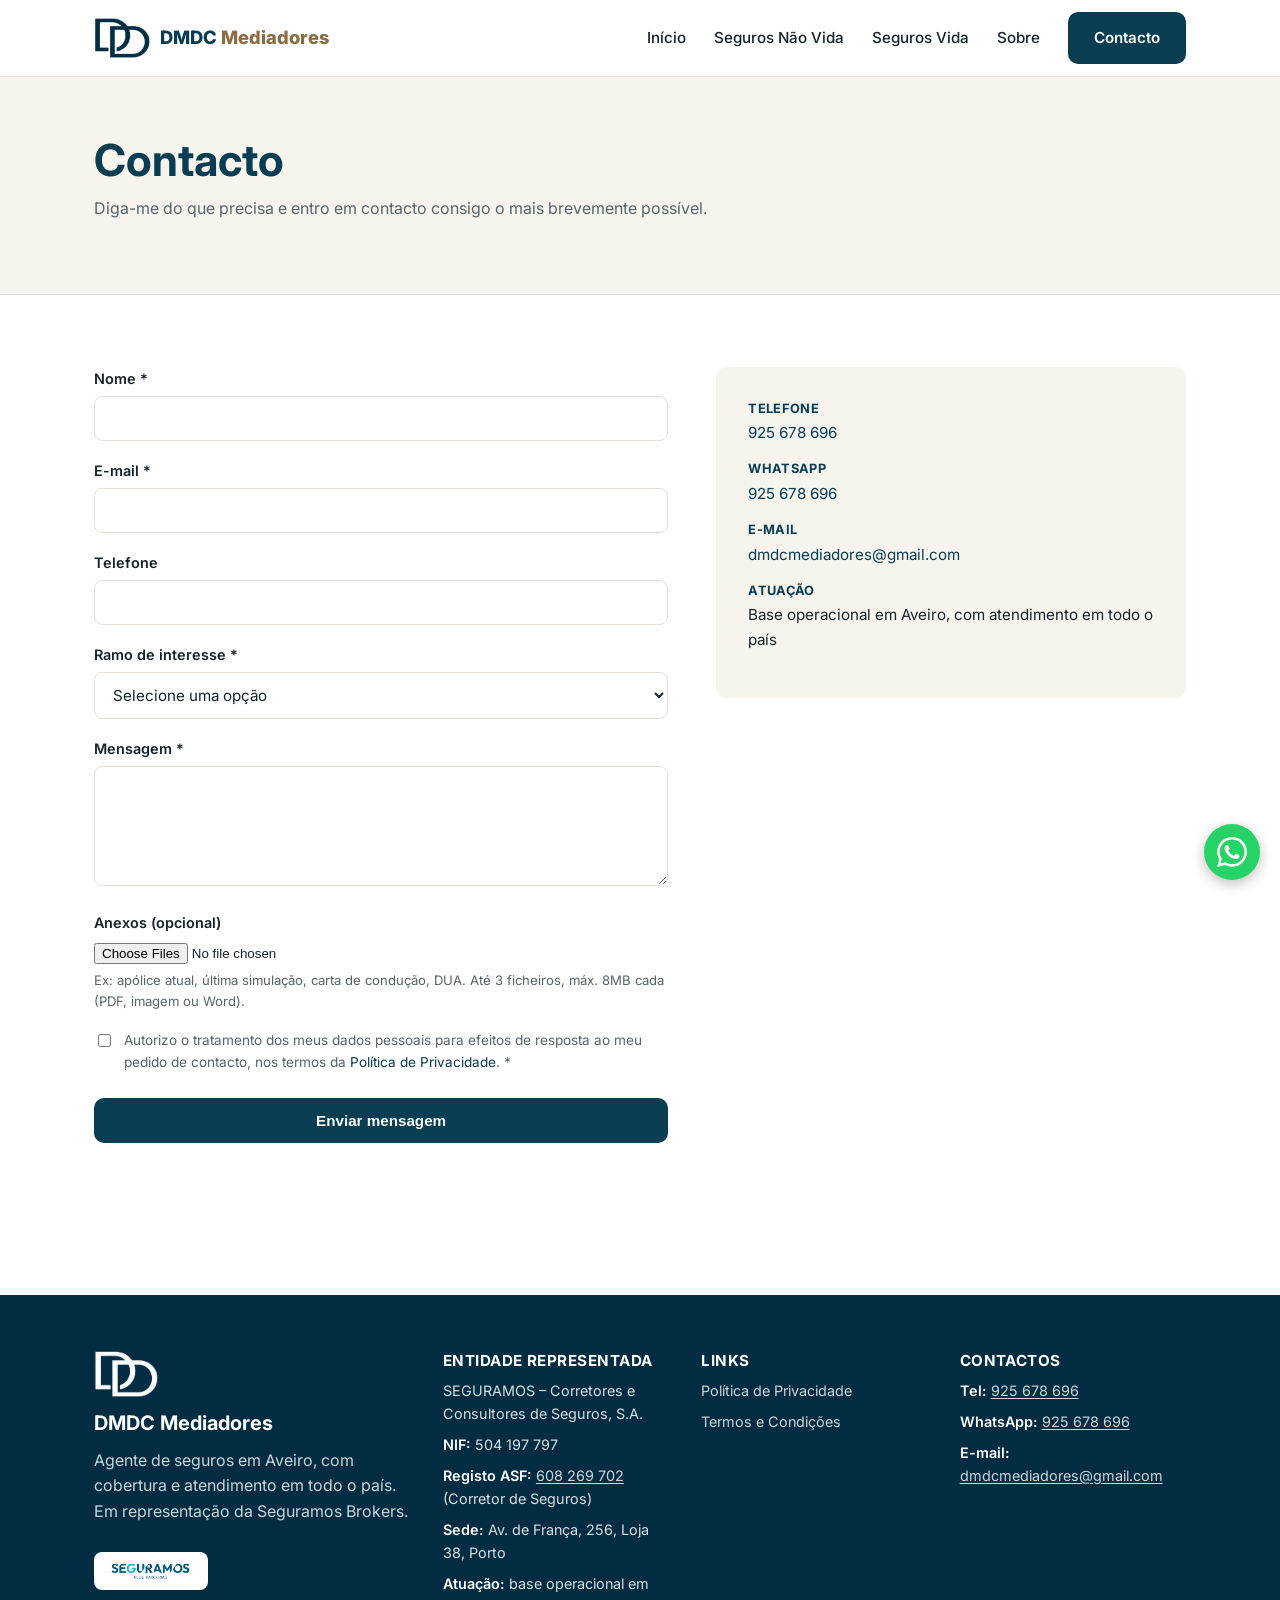
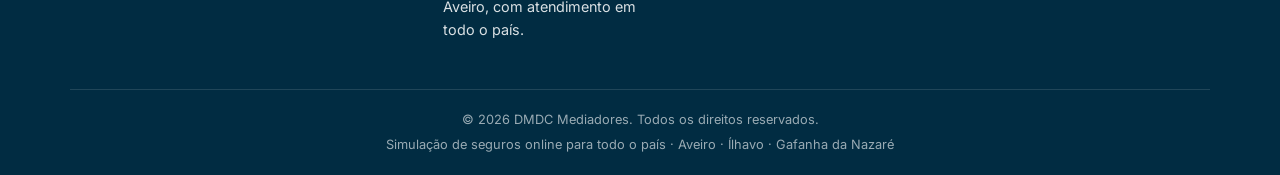
==== commit a585ca0c: "Melhorias do Lighthouse: imagens, fontes e acessibilidade - Reduzir o logótipo da Seguramos (289 KB " ====
--- a/contacto.html
+++ b/contacto.html
@@ -21,7 +21,9 @@
   <link rel="manifest" href="site.webmanifest">
   <meta name="theme-color" content="#083d52">
   <link rel="preconnect" href="https://fonts.googleapis.com">
-  <link href="https://fonts.googleapis.com/css2?family=Inter:wght@400;500;600;700;800&display=swap" rel="stylesheet">
+  <link rel="preconnect" href="https://fonts.gstatic.com" crossorigin>
+  <link rel="stylesheet" href="https://fonts.googleapis.com/css2?family=Inter:wght@400;500;600;700;800&display=swap" media="print" onload="this.media='all'">
+  <noscript><link rel="stylesheet" href="https://fonts.googleapis.com/css2?family=Inter:wght@400;500;600;700;800&display=swap"></noscript>
   <link rel="stylesheet" href="assets/css/style.css">
 </head>
 <body>
@@ -43,6 +45,8 @@
       </button>
     </div>
   </header>
+
+  <main>
 
   <section class="page-hero">
     <div class="container">
@@ -114,6 +118,8 @@
     </div>
   </section>
 
+  </main>
+
   <footer class="site-footer">
     <div class="container footer-inner">
       <div class="footer-col">
@@ -121,7 +127,7 @@
         <h3>DMDC Mediadores</h3>
         <p>Agente de seguros em Aveiro, com cobertura e atendimento em todo o país. Em representação da <a href="https://www.seguramos.pt" target="_blank" rel="noopener">Seguramos Brokers</a>.</p>
         <a href="https://www.seguramos.pt" target="_blank" rel="noopener" class="footer-partner-logo-wrap">
-          <img src="assets/img/seguramos-logo.png" alt="Seguramos — Rede Parcerias" class="footer-partner-logo">
+          <img src="assets/img/seguramos-logo.png" alt="Seguramos — Rede Parcerias" class="footer-partner-logo" width="660" height="168">
         </a>
       </div>
       <div class="footer-col">
--- a/assets/css/style.css
+++ b/assets/css/style.css
@@ -11,11 +11,21 @@
   --color-text: #14232b;
   --color-text-muted: #56656c;
   --color-border: #e6e0d6;
-  --font-family: 'Inter', -apple-system, BlinkMacSystemFont, 'Segoe UI', Roboto, Helvetica, Arial, sans-serif;
+  --font-family: 'Inter', 'Inter Fallback', -apple-system, BlinkMacSystemFont, 'Segoe UI', Roboto, Helvetica, Arial, sans-serif;
   --radius: 10px;
   --shadow-sm: 0 1px 3px rgba(6, 40, 55, 0.08);
   --shadow-md: 0 8px 24px rgba(6, 40, 55, 0.10);
   --container-width: 1140px;
+}
+
+/* Fonte de recurso com as métricas da Inter: o texto não muda de tamanho quando a Inter acaba de carregar. */
+@font-face {
+  font-family: 'Inter Fallback';
+  src: local('Arial');
+  ascent-override: 90.2%;
+  descent-override: 22.48%;
+  line-gap-override: 0%;
+  size-adjust: 107.4%;
 }
 
 * { box-sizing: border-box; }
@@ -353,6 +363,7 @@
 .footer-inner ul { list-style: none; padding: 0; margin: 0; font-size: 0.9rem; }
 .footer-inner li { margin-bottom: 8px; }
 .footer-inner li strong { color: var(--color-white); font-weight: 600; }
+.footer-inner li strong ~ a { text-decoration: underline; text-underline-offset: 2px; }
 .footer-inner p { color: rgba(255,255,255,0.8); }
 .footer-bottom {
   border-top: 1px solid rgba(255,255,255,0.12);
@@ -361,7 +372,7 @@
   text-align: center;
 }
 .footer-bottom p { color: rgba(255,255,255,0.6); margin: 0; }
-.footer-bottom .footer-areas { font-size: 0.8rem; color: rgba(255,255,255,0.45); margin-top: 4px; }
+.footer-bottom .footer-areas { font-size: 0.8rem; color: rgba(255,255,255,0.6); margin-top: 4px; }
 
 .footer-partner-logo-wrap {
   display: inline-block;
